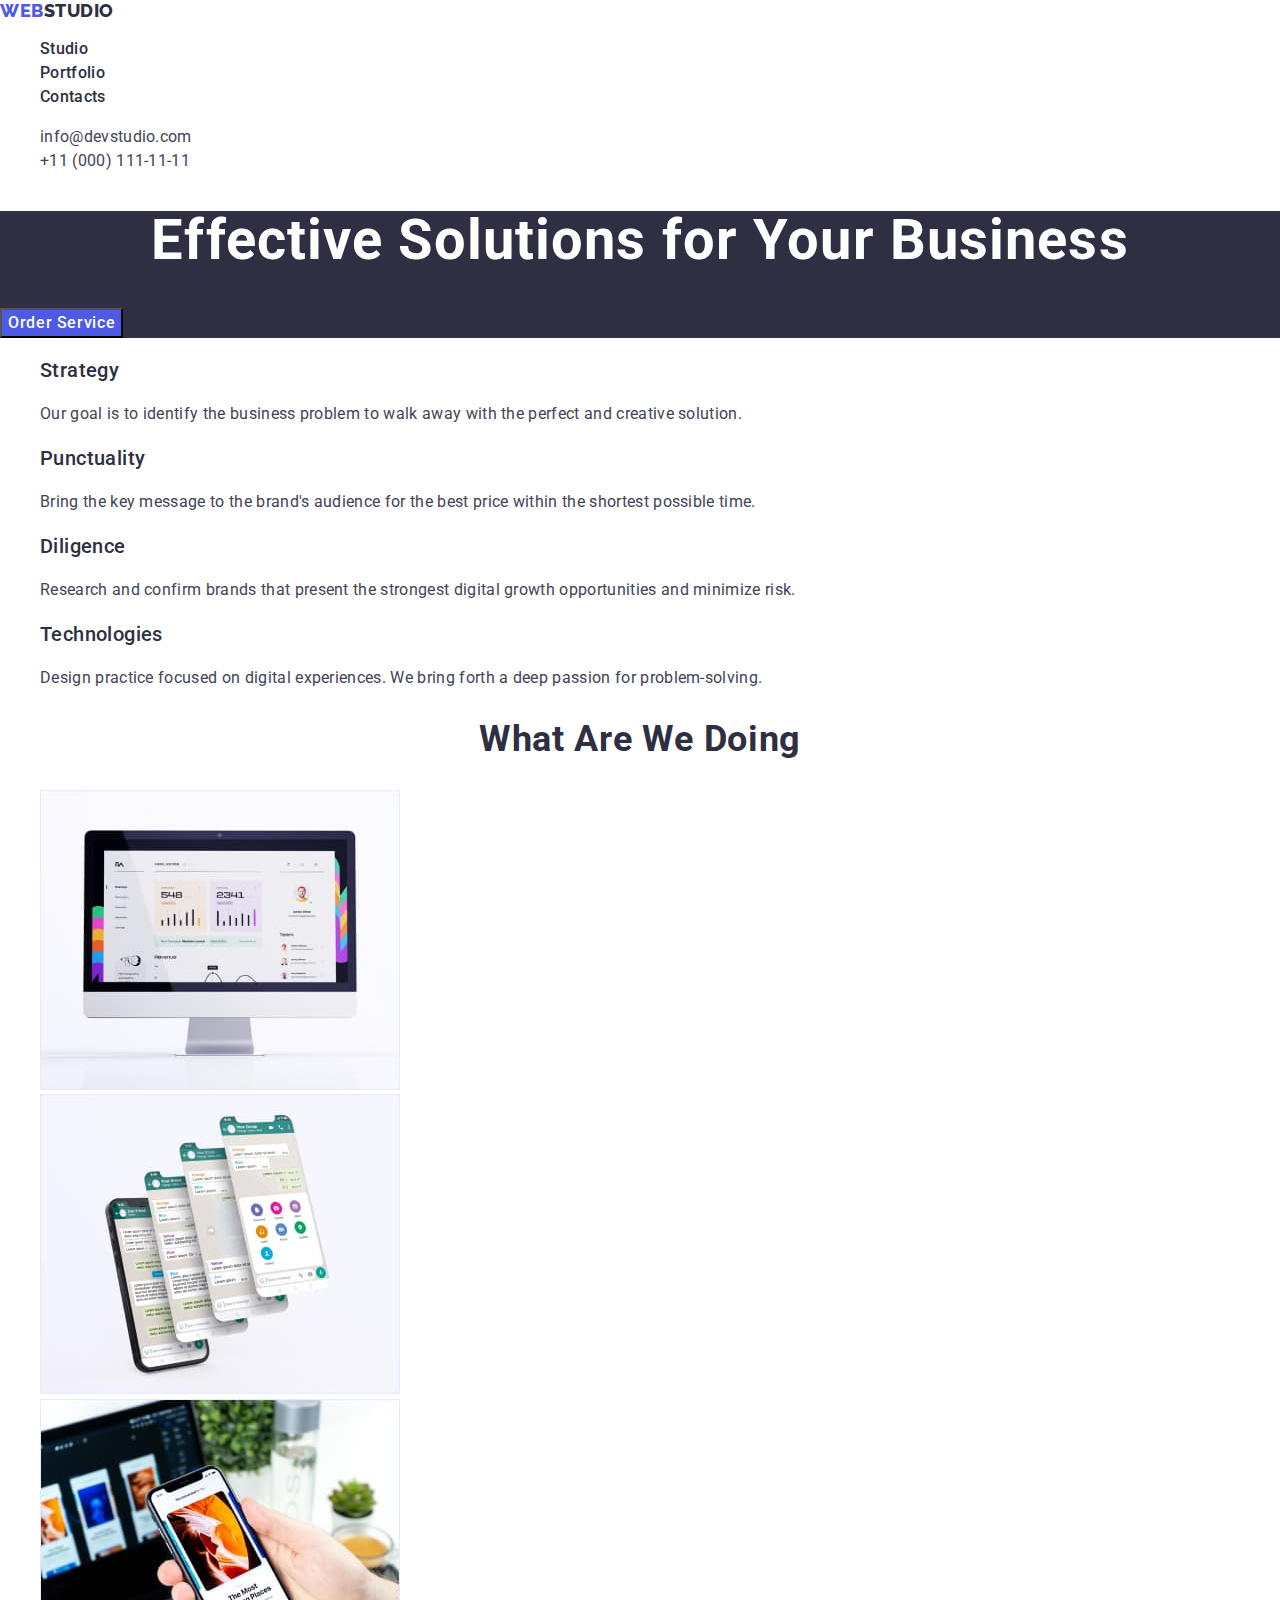
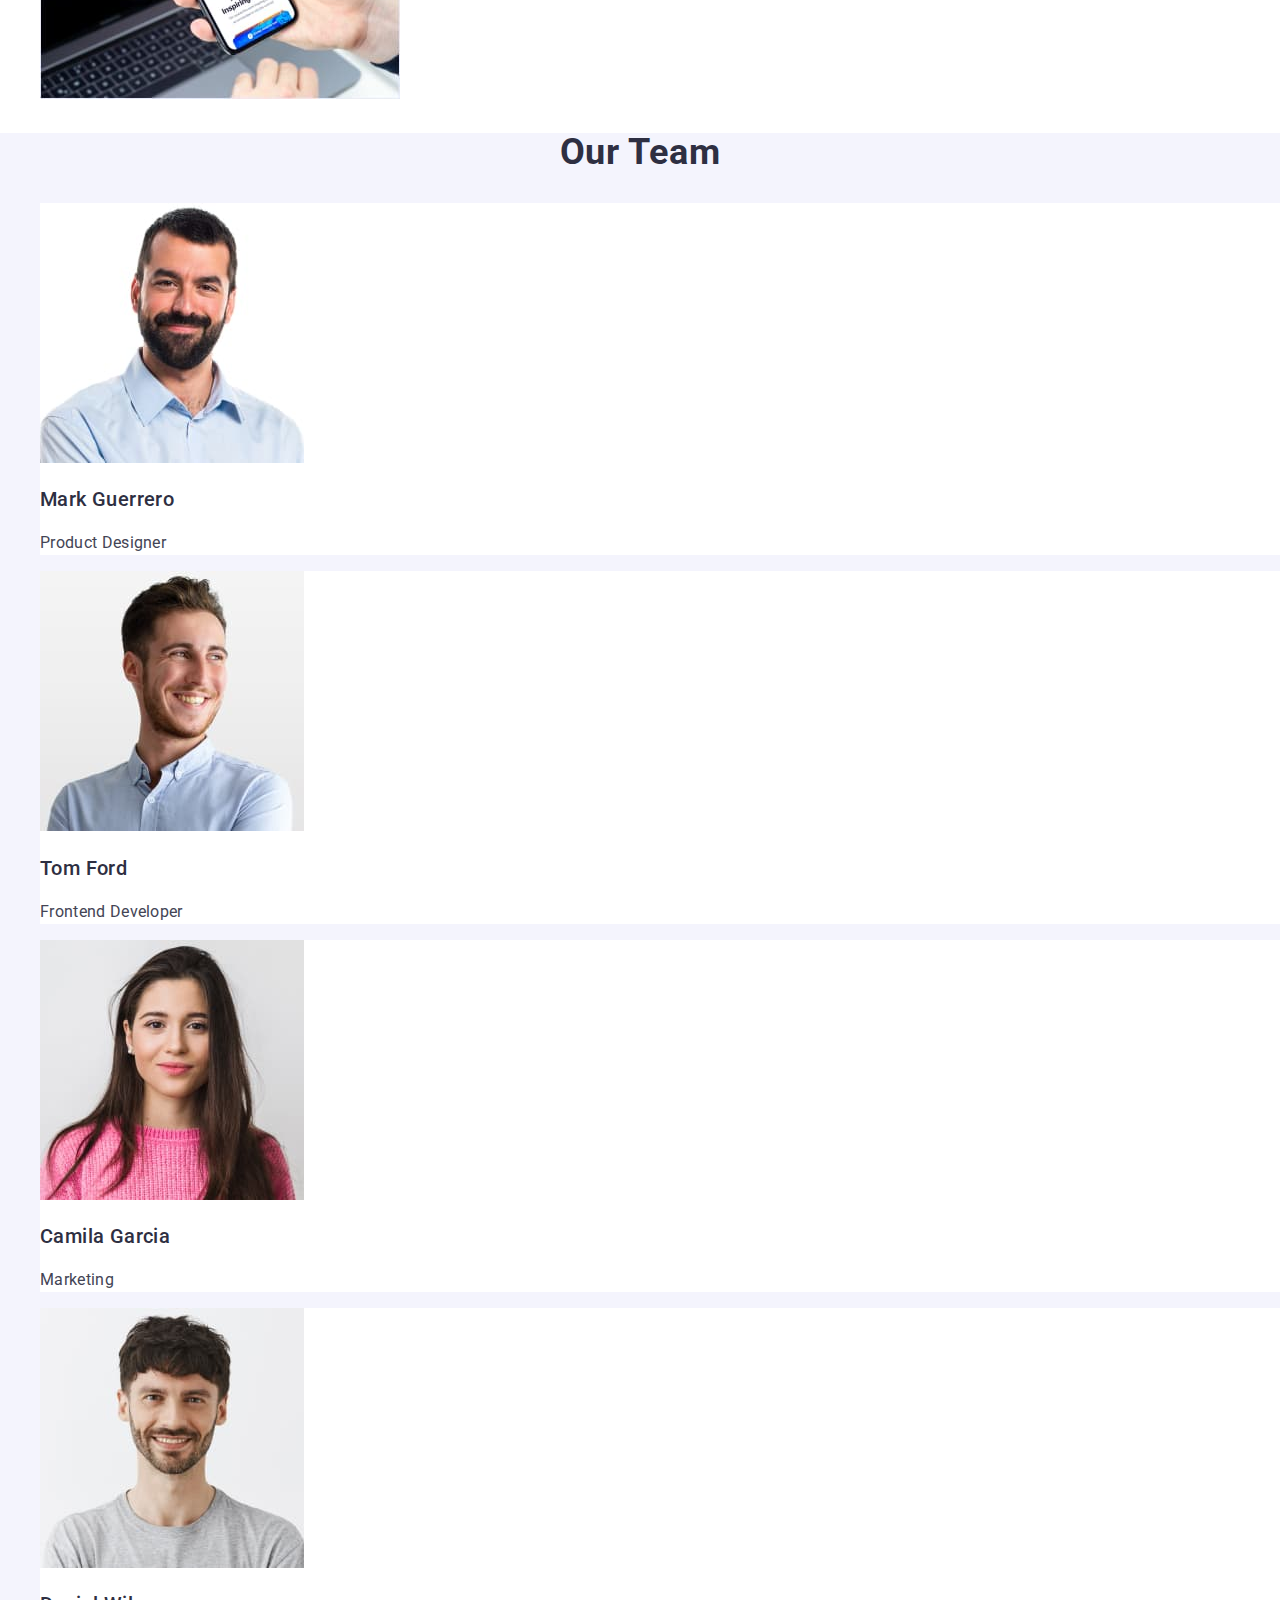
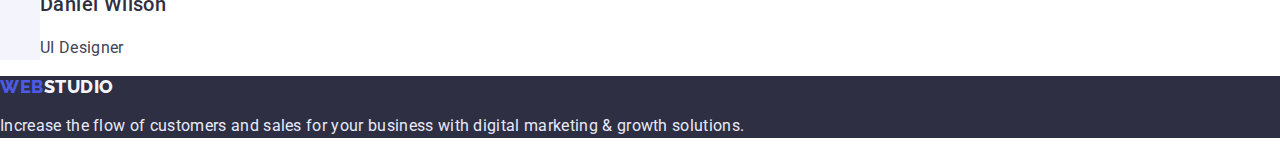
==== index.html @ 3aae5b02 "link modern-normalize" ====
<!DOCTYPE html>

<html lang="en">
  <head>
    <meta charset="UTF-8" />
    <meta http-equiv="X-UA-Compatible" content="IE=edge" />
    <meta name="viewport" content="width=device-width, initial-scale=1.0" />
    <title>WebStudio</title>
    <link rel="stylesheet" href="./css/modern-normalize.css">
    <link rel="preconnect" href="https://fonts.googleapis.com" />
    <link rel="preconnect" href="https://fonts.gstatic.com" crossorigin />
    <link
      href="https://fonts.googleapis.com/css2?family=Raleway:wght@800&family=Roboto:wght@400;500;700;900&display=swap"
      rel="stylesheet"
    />
    <link rel="stylesheet" href="./css/styles.css" />
  </head>
  <body>
    <!-- HEADER -->
    <header>
      <nav>
        <a href="./index.html" class="logo link"> Web<span class="dark-text">Studio</span></a>
        <ul class="site-nav list">
          <li><a href="./index.html" class="link">Studio</a></li>
          <li><a href="./portfolio.html" class="link">Portfolio</a></li>
          <li><a href="" class="link">Contacts</a></li>
        </ul>
      </nav>
      <address class="contacts">
        <ul class="list">
          <li>
            <a href="mailto:info@devstudio.com" class="link">info@devstudio.com</a>
          </li>
          <li>
            <a href="tel:+110001111111" class="link">+11 (000) 111-11-11</a>
          </li>
        </ul>
      </address>
    </header>
    <main>
      <!-- HERO! -->
      <section class="hero">
        <h1 class="main-title">Effective Solutions for Your Business</h1>
        <button class="order-btn" type="button">Order Service</button>
      </section>
      <!-- FEATURES -->
      <section class="features">
        <h2 class="section-title" hidden>Features</h2>
        <ul class="list">
          <li>
            <h3 class="section-description">Strategy</h3>
            <p class="section-text">
              Our goal is to identify the business problem to walk away with the perfect and
              creative solution.
            </p>
          </li>
          <li>
            <h3 class="section-description">Punctuality</h3>
            <p class="section-text">
              Bring the key message to the brand's audience for the best price within the shortest
              possible time.
            </p>
          </li>
          <li>
            <h3 class="section-description">Diligence</h3>
            <p class="section-text">
              Research and confirm brands that present the strongest digital growth opportunities
              and minimize risk.
            </p>
          </li>
          <li>
            <h3 class="section-description">Technologies</h3>
            <p class="section-text">
              Design practice focused on digital experiences. We bring forth a deep passion for
              problem-solving.
            </p>
          </li>
        </ul>
      </section>
      <!-- OUR SKILS -->
      <section class="skils">
        <h2 class="section-title">What are we doing</h2>
        <ul class="list">
          <li>
            <img
              src="./images/features/img-1.jpg"
              alt="Image of project development for PC"
              width="360"
              height="300"
            />
          </li>
          <li>
            <img
              src="./images/features/img-2.jpg"
              alt="Image of project development for smartphone"
              width="360"
              height="300"
            />
          </li>
          <li>
            <img
              src="./images/features/img-3.jpg"
              alt="Image of example of a work project"
              width="360"
              height="300"
            />
          </li>
        </ul>
      </section>
      <!-- OUR TEAM -->
      <section class="team">
        <h2 class="section-title">Our Team</h2>
        <ul class="list">
          <li class="card-bgc">
            <img
              src="./images/employers/img-team-card-1.jpg"
              alt="photo Mark Guerrero"
              width="264"
            />
            <h3 class="section-description">Mark Guerrero</h3>
            <p class="section-text">Product Designer</p>
          </li>
          <li class="card-bgc">
            <img
              src="./images/employers/img-team-card-2.jpg"
              alt="photo Tom Ford"
              width="264"
              height="260"
            />
            <h3 class="section-description">Tom Ford</h3>
            <p class="section-text">Frontend Developer</p>
          </li>
          <li class="card-bgc">
            <img
              src="./images/employers/img-team-card-3.jpg"
              alt="photo Camila Garcia"
              width="264"
              height="260"
            />
            <h3 class="section-description">Camila Garcia</h3>
            <p class="section-text">Marketing</p>
          </li>
          <li class="card-bgc">
            <img
              src="./images/employers/img-team-card-4.jpg"
              alt="photo Daniel Wilson"
              width="264"
              height="260"
            />
            <h3 class="section-description">Daniel Wilson</h3>
            <p class="section-text">UI Designer</p>
          </li>
        </ul>
      </section>
    </main>
    <!-- FOOTER -->
    <footer class="footer">
      <a href="./index.html" class="logo link"> Web<span class="light-text">Studio</span></a>
      <p class="footer-text">
        Increase the flow of customers and sales for your business with digital marketing & growth
        solutions.
      </p>
    </footer>
  </body>
</html>
---- css/styles.css ----
:root {
    --main-text-color: #434455;
    --title-text-color: #2e2f42;
    --primary-brand: #4d5ae5;
    --accent-color: #e7e9fc;
    --light-mode: #f4f4fd;
    --pressed-state: #404bbf;
    --main-bg-color: #ffffff;
    --secondary-bg-color: #f4f4fd;
}

body {
    font-family: 'Roboto', sans-serif;
    color: var(--main-text-color);
    background-color: var(--main-bg-color);
}

.link {
    text-decoration: none;
}

.list {
    list-style: none;
}

/*---------------------- INDEX.HTML--------------------- */
/* -----------------------HEADER----------------------- */
.logo {
    font-family: 'Raleway', sans-serif;
    font-weight: 800;
    font-size: 18px;
    line-height: 1.17;
    letter-spacing: 0.03em;
    text-transform: uppercase;
    color: var(--primary-brand);
}

.dark-text {
    color: var(--title-text-color);
}

.site-nav {
    font-weight: 500;
    font-size: 16px;
    line-height: 1.5;
    letter-spacing: 0.02em;
}

.site-nav .link {
    color: var(--title-text-color);
}

.site-nav .link:hover,
.site-nav .link:focus {
    color: var(--pressed-state);
}

.contacts {
    font-style: normal;
    font-size: 16px;
    line-height: 1.5;
    letter-spacing: 0.02em;
}

.contacts .link {
    color: var(--main-text-color);
}

.contacts .link:hover,
.contacts .link:focus {
    color: var(--pressed-state);
}

/* -----------------------/HEADER----------------------- */
/* -----------------------MAIN----------------------- */
/* -----------------------HERO----------------------- */
.hero {
    background-color: var(--title-text-color);
}

.main-title {
    font-size: 56px;
    line-height: 1.07;
    letter-spacing: 0.02em;
    text-align: center;
    color: var(--main-bg-color);
}

.order-btn {
    font-family: 'Roboto', sans-serif;
    font-weight: 500;
    font-size: 16px;
    line-height: 1.5;
    letter-spacing: 0.04em;
    color: var(--main-bg-color);

    background: var(--primary-brand);
}

.order-btn:hover,
.order-btn:focus {
    background-color: var(--pressed-state);
    cursor: pointer;
}

/* -----------------------/HERO----------------------- */
/* -----------------------SECTIONS----------------------- */
.team {
    background-color: var(--secondary-bg-color);
}

.card-bgc {
    background-color: var(--main-bg-color);
}

/* --------H2---------- */
.section-title {
    font-weight: 700;
    font-size: 36px;
    line-height: 1.11;
    letter-spacing: 0.02em;
    text-align: center;
    text-transform: capitalize;
    color: var(--title-text-color);
}

/* -------H3---------- */
.section-description {
    font-weight: 500;
    font-size: 20px;
    line-height: 1.2;
    letter-spacing: 0.02em;
    color: var(--title-text-color);
}

.section-text {
    font-size: 16px;
    line-height: 1.5;
    letter-spacing: 0.02em;
}

/* -----------------------/MAIN----------------------- */
/* -----------------------FOOTER----------------------- */
.footer {
    background-color: var(--title-text-color);
}

.light-text {
    color: var(--light-mode);
}

.footer-text {
    font-size: 16px;
    line-height: 1.5;
    letter-spacing: 0.02em;
    color: var(--accent-color);
}

/* -----------------------/FOOTER----------------------- */

/* ---------------PORTFOLIO PAGE--------------------------- */
/* --------------BUTTONS------------------- */
.filter-button {
    font-family: 'Roboto', sans-serif;
    font-style: normal;
    font-weight: 500;
    font-size: 16px;
    line-height: 1.5;
    letter-spacing: 0.04em;

    color: var(--primary-brand);
    background-color: var(--light-mode);
}

.filter-button:hover,
.filter-button:focus {
    background-color: var(--pressed-state);
    color: var(--main-bg-color);
    cursor: pointer;
}

/* --------------/BUTTONS------------------- */

/* --------------LINKS------------------- */
.link-text {
    font-size: 16px;
    line-height: 1.5;
    letter-spacing: 0.02em;
    color: var(--main-text-color);
}
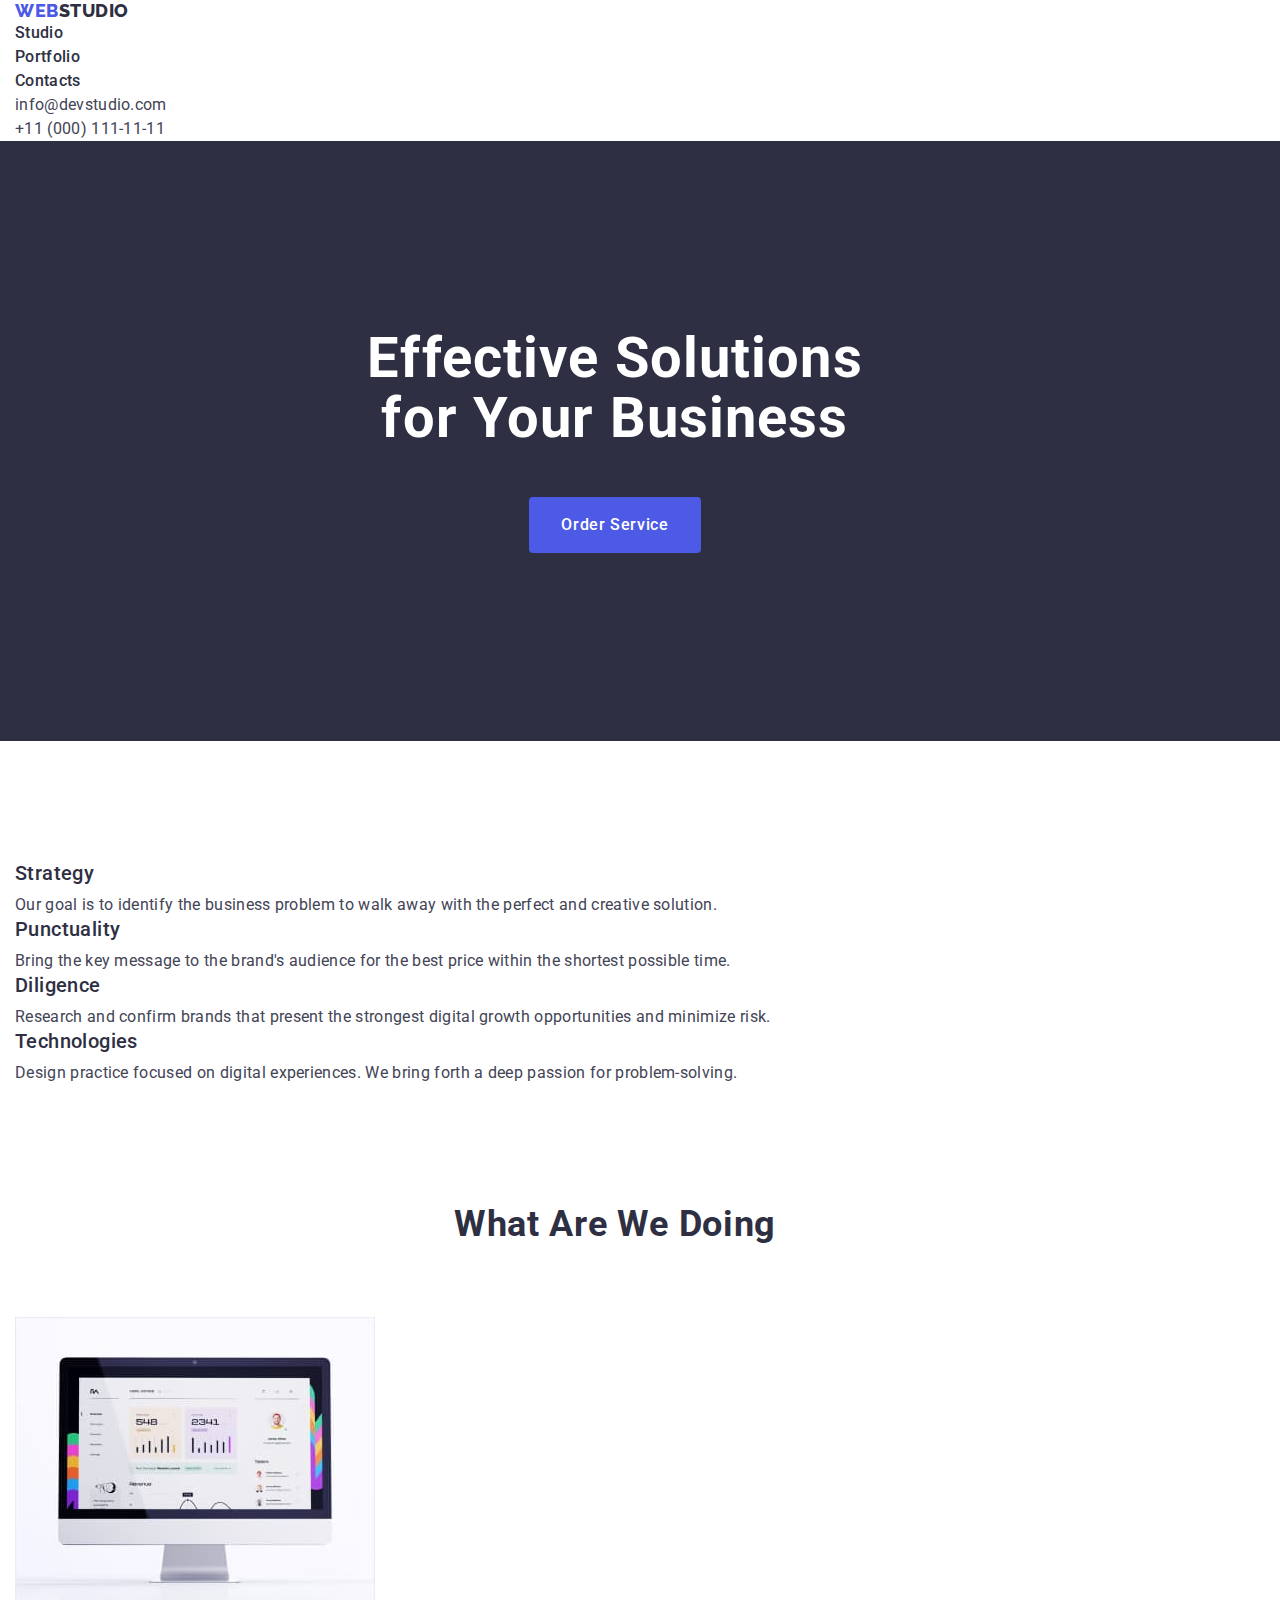
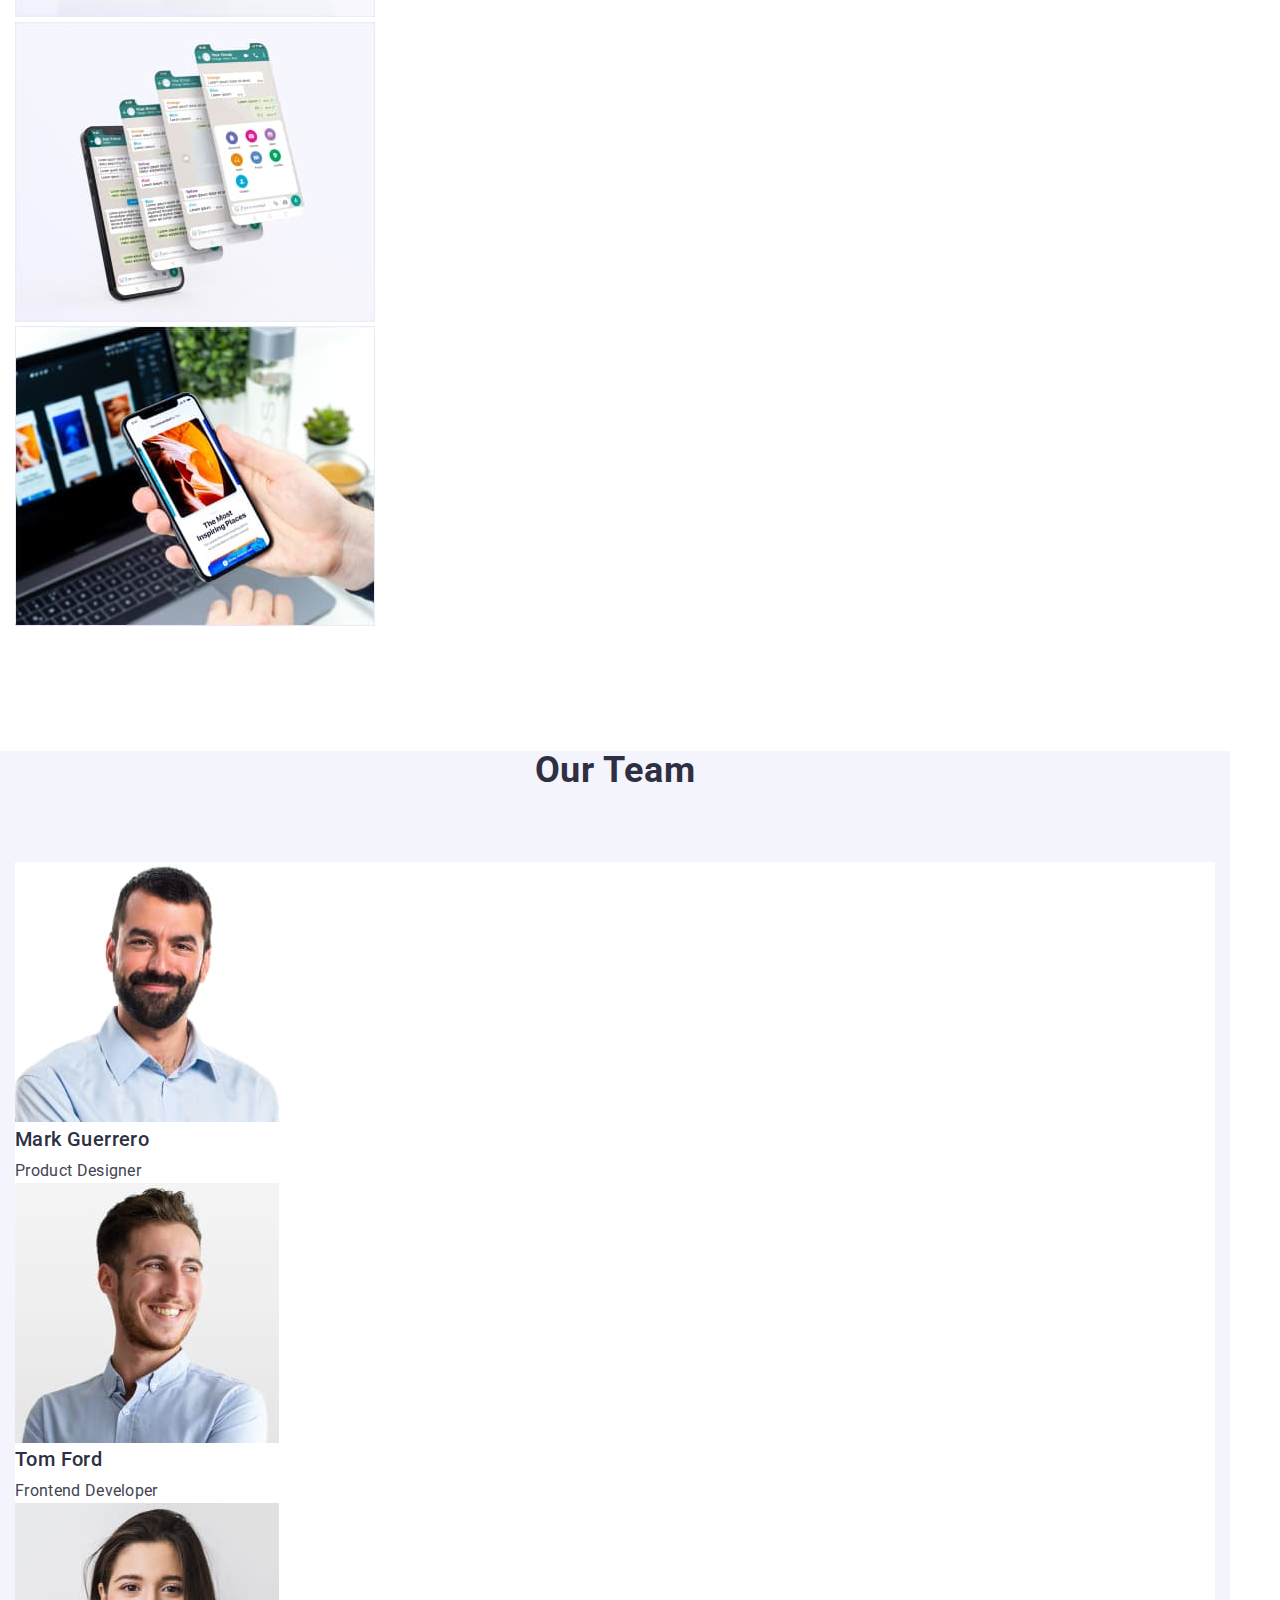
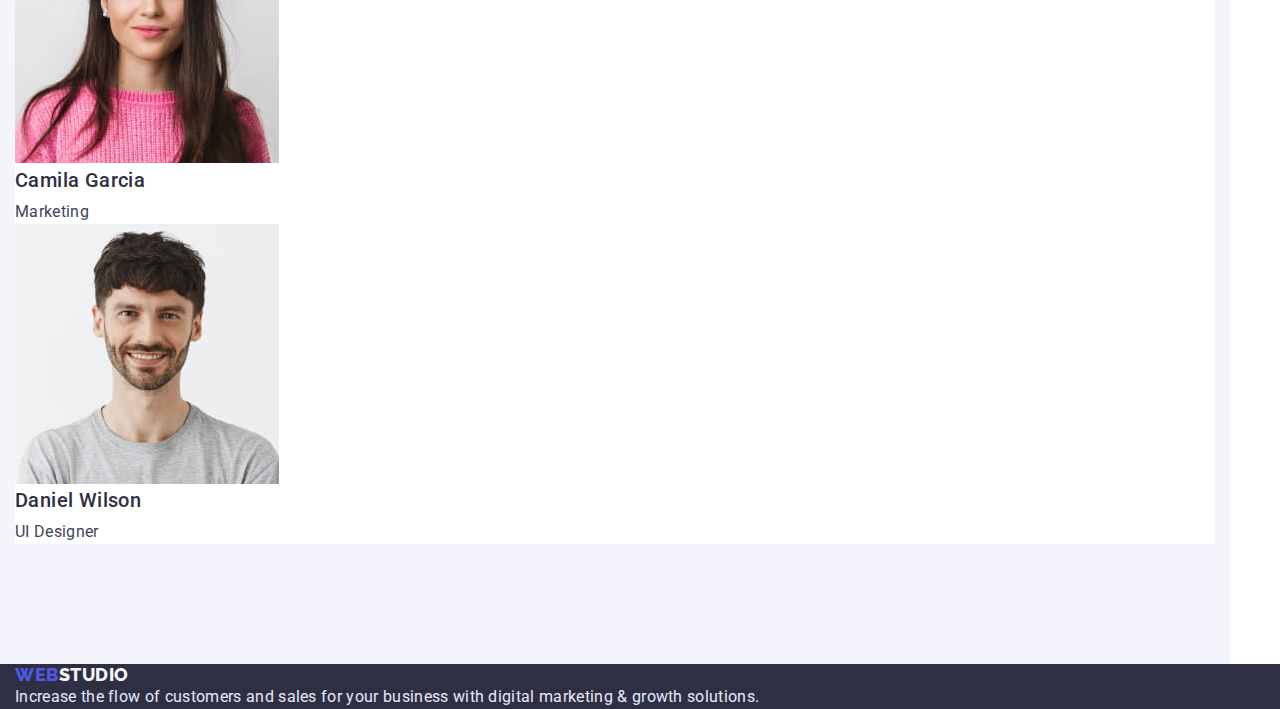
==== commit 27302a99: "css modern" ====
--- a/index.html
+++ b/index.html
@@ -6,109 +6,121 @@
     <meta http-equiv="X-UA-Compatible" content="IE=edge" />
     <meta name="viewport" content="width=device-width, initial-scale=1.0" />
     <title>WebStudio</title>
-    <link rel="stylesheet" href="./css/modern-normalize.css">
+    <link rel="stylesheet" href="./css/modern-normalize.css" />
     <link rel="preconnect" href="https://fonts.googleapis.com" />
     <link rel="preconnect" href="https://fonts.gstatic.com" crossorigin />
     <link
       href="https://fonts.googleapis.com/css2?family=Raleway:wght@800&family=Roboto:wght@400;500;700;900&display=swap"
       rel="stylesheet"
     />
+    <link rel="stylesheet" href="./css/modern-normalize.css" />
     <link rel="stylesheet" href="./css/styles.css" />
   </head>
   <body>
     <!-- HEADER -->
     <header>
-      <nav>
-        <a href="./index.html" class="logo link"> Web<span class="dark-text">Studio</span></a>
-        <ul class="site-nav list">
-          <li><a href="./index.html" class="link">Studio</a></li>
-          <li><a href="./portfolio.html" class="link">Portfolio</a></li>
-          <li><a href="" class="link">Contacts</a></li>
-        </ul>
-      </nav>
-      <address class="contacts">
-        <ul class="list">
-          <li>
-            <a href="mailto:info@devstudio.com" class="link">info@devstudio.com</a>
-          </li>
-          <li>
-            <a href="tel:+110001111111" class="link">+11 (000) 111-11-11</a>
-          </li>
-        </ul>
-      </address>
+      <div class="container">
+        <nav>
+          <a href="./index.html" class="logo link"> Web<span class="dark-text">Studio</span></a>
+          <ul class="site-nav list">
+            <li><a href="./index.html" class="link">Studio</a></li>
+            <li><a href="./portfolio.html" class="link">Portfolio</a></li>
+            <li><a href="" class="link">Contacts</a></li>
+          </ul>
+        </nav>
+        <address class="contacts">
+          <ul class="list">
+            <li>
+              <a href="mailto:info@devstudio.com" class="link">info@devstudio.com</a>
+            </li>
+            <li>
+              <a href="tel:+110001111111" class="link">+11 (000) 111-11-11</a>
+            </li>
+          </ul>
+        </address>
+      </div>
     </header>
     <main>
       <!-- HERO! -->
       <section class="hero">
-        <h1 class="main-title">Effective Solutions for Your Business</h1>
-        <button class="order-btn" type="button">Order Service</button>
+        <div class="container">
+          <h1 class="main-title">
+            Effective Solutions <br />
+            for Your Business
+          </h1>
+          <button class="order-btn" type="button">Order Service</button>
+        </div>
       </section>
       <!-- FEATURES -->
       <section class="features">
-        <h2 class="section-title" hidden>Features</h2>
-        <ul class="list">
-          <li>
-            <h3 class="section-description">Strategy</h3>
-            <p class="section-text">
-              Our goal is to identify the business problem to walk away with the perfect and
-              creative solution.
-            </p>
-          </li>
-          <li>
-            <h3 class="section-description">Punctuality</h3>
-            <p class="section-text">
-              Bring the key message to the brand's audience for the best price within the shortest
-              possible time.
-            </p>
-          </li>
-          <li>
-            <h3 class="section-description">Diligence</h3>
-            <p class="section-text">
-              Research and confirm brands that present the strongest digital growth opportunities
-              and minimize risk.
-            </p>
-          </li>
-          <li>
-            <h3 class="section-description">Technologies</h3>
-            <p class="section-text">
-              Design practice focused on digital experiences. We bring forth a deep passion for
-              problem-solving.
-            </p>
-          </li>
-        </ul>
+        <div class="container">
+          <h2 class="section-title" hidden>Features</h2>
+          <ul class="list section-item">
+            <li>
+              <h3 class="section-description">Strategy</h3>
+              <p class="section-text">
+                Our goal is to identify the business problem to walk away with the perfect and
+                creative solution.
+              </p>
+            </li>
+            <li>
+              <h3 class="section-description">Punctuality</h3>
+              <p class="section-text">
+                Bring the key message to the brand's audience for the best price within the shortest
+                possible time.
+              </p>
+            </li>
+            <li>
+              <h3 class="section-description">Diligence</h3>
+              <p class="section-text">
+                Research and confirm brands that present the strongest digital growth opportunities
+                and minimize risk.
+              </p>
+            </li>
+            <li>
+              <h3 class="section-description">Technologies</h3>
+              <p class="section-text">
+                Design practice focused on digital experiences. We bring forth a deep passion for
+                problem-solving.
+              </p>
+            </li>
+          </ul>
+        </div>
       </section>
       <!-- OUR SKILS -->
       <section class="skils">
-        <h2 class="section-title">What are we doing</h2>
-        <ul class="list">
-          <li>
-            <img
-              src="./images/features/img-1.jpg"
-              alt="Image of project development for PC"
-              width="360"
-              height="300"
-            />
-          </li>
-          <li>
-            <img
-              src="./images/features/img-2.jpg"
-              alt="Image of project development for smartphone"
-              width="360"
-              height="300"
-            />
-          </li>
-          <li>
-            <img
-              src="./images/features/img-3.jpg"
-              alt="Image of example of a work project"
-              width="360"
-              height="300"
-            />
-          </li>
-        </ul>
+        <div class="container">
+          <h2 class="section-title">What are we doing</h2>
+          <ul class="list">
+            <li>
+              <img
+                src="./images/features/img-1.jpg"
+                alt="Image of project development for PC"
+                width="360"
+                height="300"
+              />
+            </li>
+            <li>
+              <img
+                src="./images/features/img-2.jpg"
+                alt="Image of project development for smartphone"
+                width="360"
+                height="300"
+              />
+            </li>
+            <li>
+              <img
+                src="./images/features/img-3.jpg"
+                alt="Image of example of a work project"
+                width="360"
+                height="300"
+              />
+            </li>
+          </ul>
+        </div>
       </section>
       <!-- OUR TEAM -->
-      <section class="team">
+      <section class="team container">
         <h2 class="section-title">Our Team</h2>
         <ul class="list">
           <li class="card-bgc">
@@ -155,11 +167,13 @@
     </main>
     <!-- FOOTER -->
     <footer class="footer">
-      <a href="./index.html" class="logo link"> Web<span class="light-text">Studio</span></a>
-      <p class="footer-text">
-        Increase the flow of customers and sales for your business with digital marketing & growth
-        solutions.
-      </p>
+      <div class="container">
+        <a href="./index.html" class="logo link"> Web<span class="light-text">Studio</span></a>
+        <p class="footer-text">
+          Increase the flow of customers and sales for your business with digital marketing & growth
+          solutions.
+        </p>
+      </div>
     </footer>
   </body>
 </html>
--- a/css/styles.css
+++ b/css/styles.css
@@ -21,10 +21,29 @@
 
 .list {
     list-style: none;
+    margin: 0;
+    padding: 0;
+}
+
+h1,
+h2,
+h3,
+h4,
+h5,
+h6,
+p {
+    margin: 0;
+    padding: 0;
 }
 
 /*---------------------- INDEX.HTML--------------------- */
 /* -----------------------HEADER----------------------- */
+.container {
+    width: 1230px;
+    padding-left: 15px;
+    padding-right: 15px;
+}
+
 .logo {
     font-family: 'Raleway', sans-serif;
     font-weight: 800;
@@ -76,13 +95,19 @@
 /* -----------------------HERO----------------------- */
 .hero {
     background-color: var(--title-text-color);
+    height: 600px;
+    padding: 188px 0px;
+
+    text-align: center;
 }
 
 .main-title {
+    margin-top: 0px;
+    margin-bottom: 48px;
+
     font-size: 56px;
     line-height: 1.07;
     letter-spacing: 0.02em;
-    text-align: center;
     color: var(--main-bg-color);
 }
 
@@ -95,6 +120,12 @@
     color: var(--main-bg-color);
 
     background: var(--primary-brand);
+
+    border-radius: 4px;
+    border: 0px;
+    padding: 16px 32px;
+    min-width: 169px;
+
 }
 
 .order-btn:hover,
@@ -105,6 +136,16 @@
 
 /* -----------------------/HERO----------------------- */
 /* -----------------------SECTIONS----------------------- */
+.features {
+    padding-top: 120px;
+    padding-bottom: 120px;
+}
+
+.skils,
+.team {
+    padding-bottom: 120px;
+}
+
 .team {
     background-color: var(--secondary-bg-color);
 }
@@ -112,6 +153,7 @@
 .card-bgc {
     background-color: var(--main-bg-color);
 }
+
 
 /* --------H2---------- */
 .section-title {
@@ -122,6 +164,8 @@
     text-align: center;
     text-transform: capitalize;
     color: var(--title-text-color);
+
+    margin-bottom: 72px;
 }
 
 /* -------H3---------- */
@@ -131,6 +175,8 @@
     line-height: 1.2;
     letter-spacing: 0.02em;
     color: var(--title-text-color);
+
+    margin-bottom: 8px;
 }
 
 .section-text {
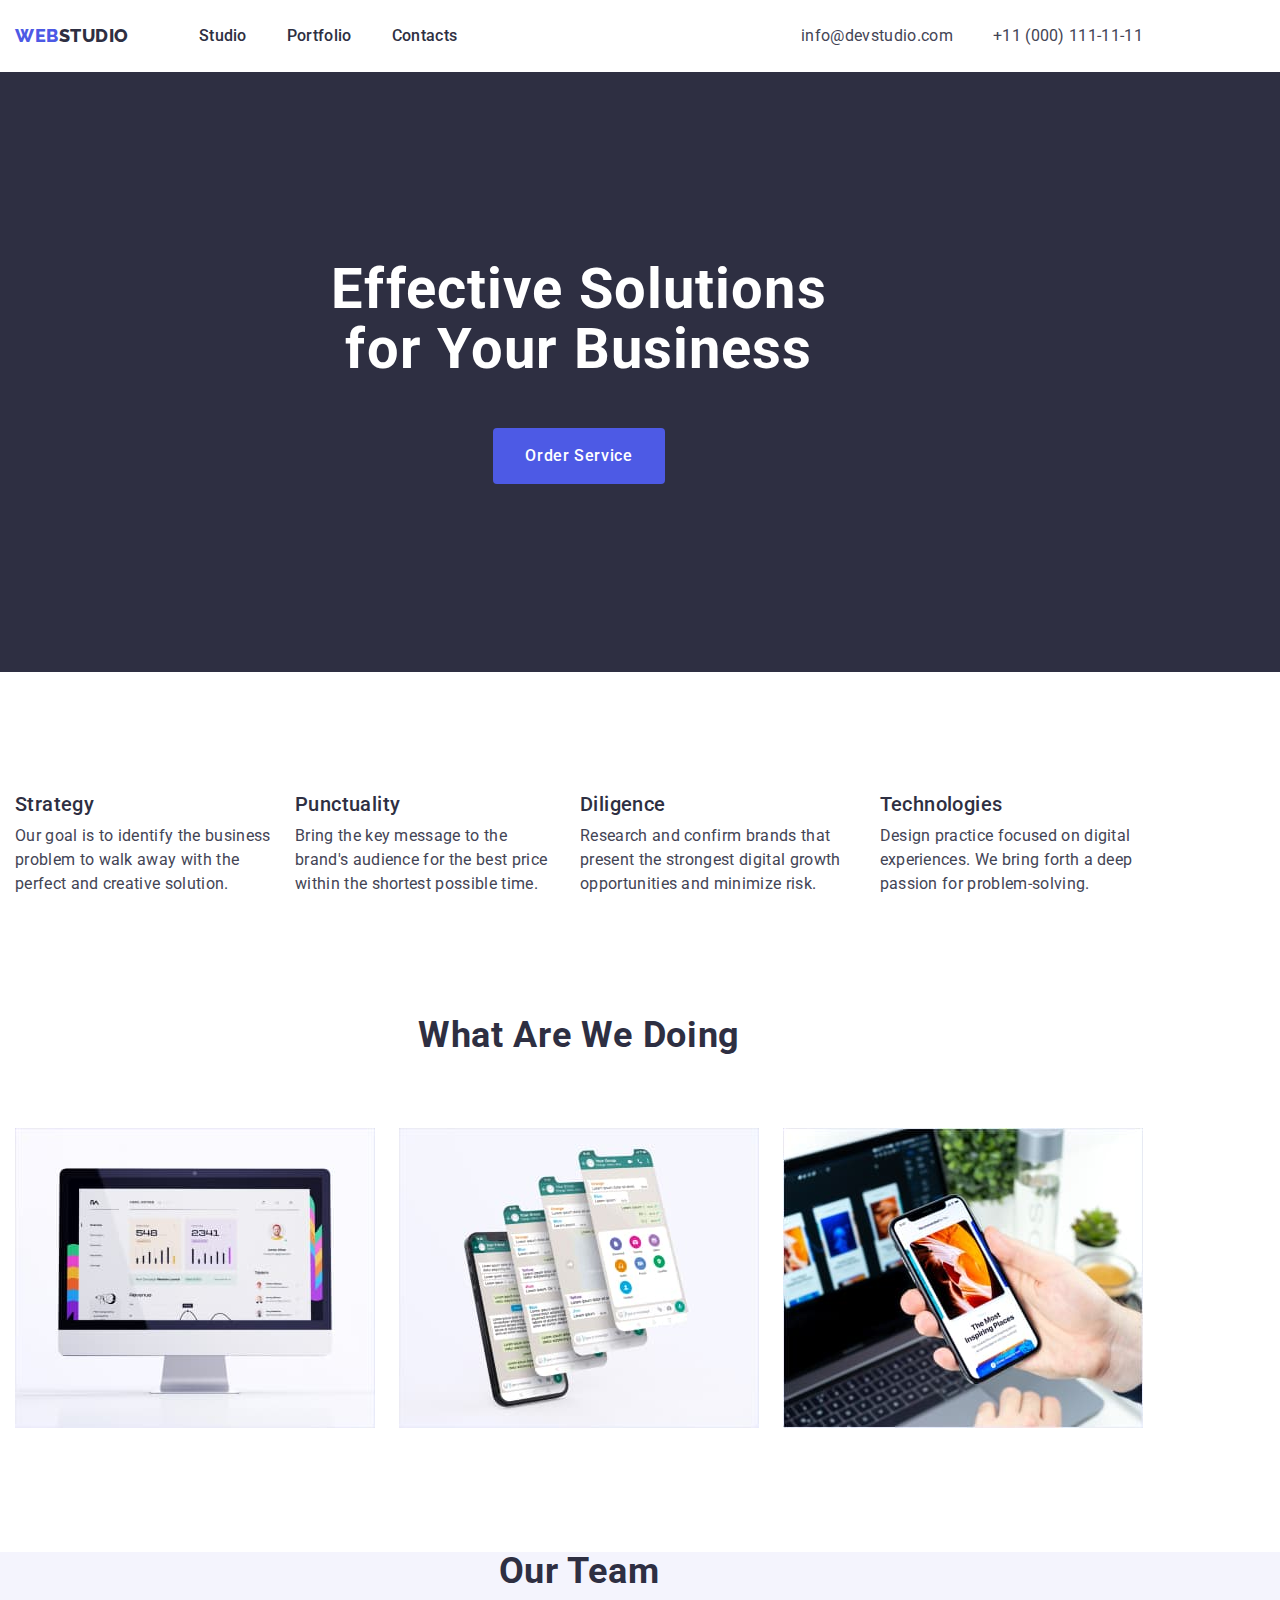
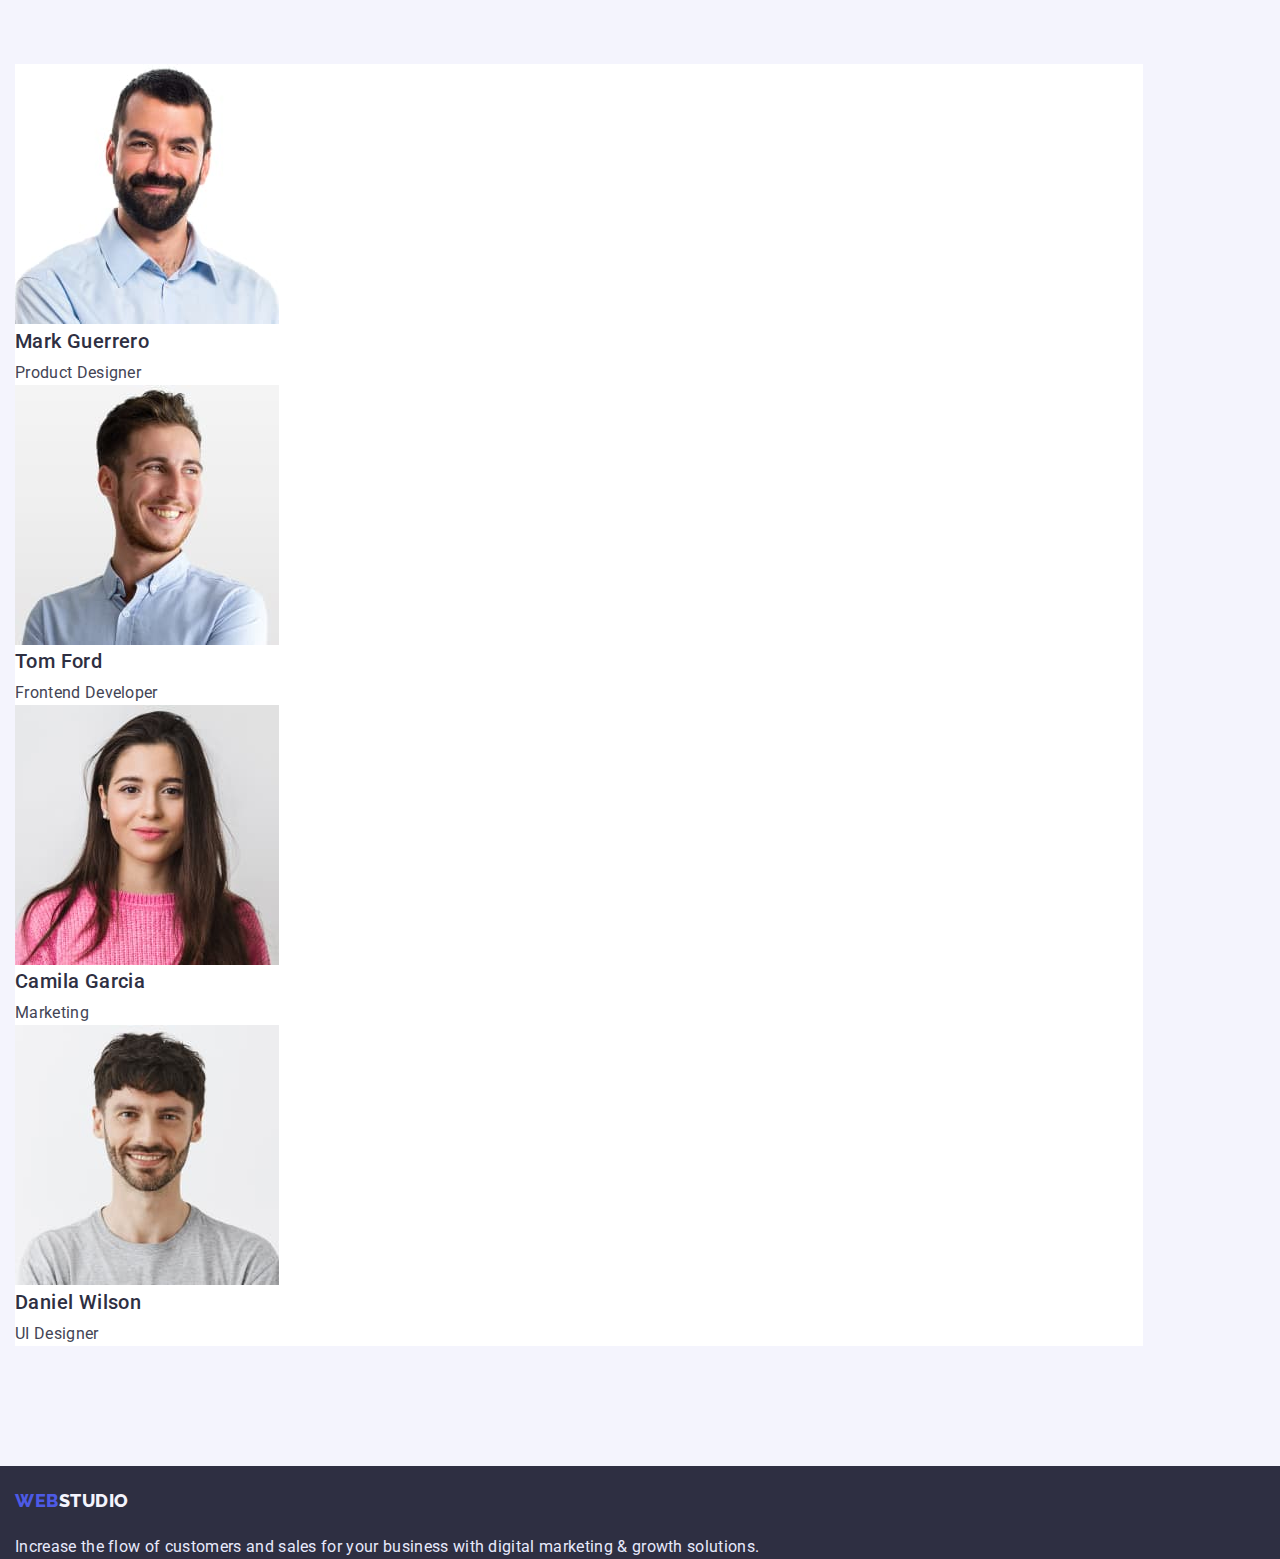
==== commit 81f7adbc: "design styles" ====
--- a/index.html
+++ b/index.html
@@ -19,21 +19,21 @@
   <body>
     <!-- HEADER -->
     <header>
-      <div class="container">
-        <nav>
+      <div class="container box">
+        <nav class="nav-item">
           <a href="./index.html" class="logo link"> Web<span class="dark-text">Studio</span></a>
           <ul class="site-nav list">
-            <li><a href="./index.html" class="link">Studio</a></li>
-            <li><a href="./portfolio.html" class="link">Portfolio</a></li>
-            <li><a href="" class="link">Contacts</a></li>
+            <li class="item"><a href="./index.html" class="link">Studio</a></li>
+            <li class="item"><a href="./portfolio.html" class="link">Portfolio</a></li>
+            <li class="item"><a href="" class="link">Contacts</a></li>
           </ul>
         </nav>
         <address class="contacts">
-          <ul class="list">
-            <li>
+          <ul class="contacts-item list">
+            <li class="item">
               <a href="mailto:info@devstudio.com" class="link">info@devstudio.com</a>
             </li>
-            <li>
+            <li class="item">
               <a href="tel:+110001111111" class="link">+11 (000) 111-11-11</a>
             </li>
           </ul>
@@ -55,29 +55,29 @@
       <section class="features">
         <div class="container">
           <h2 class="section-title" hidden>Features</h2>
-          <ul class="list section-item">
-            <li>
+          <ul class="list features-item">
+            <li class="item">
               <h3 class="section-description">Strategy</h3>
               <p class="section-text">
                 Our goal is to identify the business problem to walk away with the perfect and
                 creative solution.
               </p>
             </li>
-            <li>
+            <li class="item">
               <h3 class="section-description">Punctuality</h3>
               <p class="section-text">
                 Bring the key message to the brand's audience for the best price within the shortest
                 possible time.
               </p>
             </li>
-            <li>
+            <li class="item">
               <h3 class="section-description">Diligence</h3>
               <p class="section-text">
                 Research and confirm brands that present the strongest digital growth opportunities
                 and minimize risk.
               </p>
             </li>
-            <li>
+            <li class="item">
               <h3 class="section-description">Technologies</h3>
               <p class="section-text">
                 Design practice focused on digital experiences. We bring forth a deep passion for
@@ -91,8 +91,8 @@
       <section class="skils">
         <div class="container">
           <h2 class="section-title">What are we doing</h2>
-          <ul class="list">
-            <li>
+          <ul class="skils-item list">
+            <li class="item">
               <img
                 src="./images/features/img-1.jpg"
                 alt="Image of project development for PC"
@@ -100,7 +100,7 @@
                 height="300"
               />
             </li>
-            <li>
+            <li class="item">
               <img
                 src="./images/features/img-2.jpg"
                 alt="Image of project development for smartphone"
@@ -108,7 +108,7 @@
                 height="300"
               />
             </li>
-            <li>
+            <li class="item">
               <img
                 src="./images/features/img-3.jpg"
                 alt="Image of example of a work project"
@@ -120,49 +120,51 @@
         </div>
       </section>
       <!-- OUR TEAM -->
-      <section class="team container">
-        <h2 class="section-title">Our Team</h2>
-        <ul class="list">
-          <li class="card-bgc">
-            <img
-              src="./images/employers/img-team-card-1.jpg"
-              alt="photo Mark Guerrero"
-              width="264"
-            />
-            <h3 class="section-description">Mark Guerrero</h3>
-            <p class="section-text">Product Designer</p>
-          </li>
-          <li class="card-bgc">
-            <img
-              src="./images/employers/img-team-card-2.jpg"
-              alt="photo Tom Ford"
-              width="264"
-              height="260"
-            />
-            <h3 class="section-description">Tom Ford</h3>
-            <p class="section-text">Frontend Developer</p>
-          </li>
-          <li class="card-bgc">
-            <img
-              src="./images/employers/img-team-card-3.jpg"
-              alt="photo Camila Garcia"
-              width="264"
-              height="260"
-            />
-            <h3 class="section-description">Camila Garcia</h3>
-            <p class="section-text">Marketing</p>
-          </li>
-          <li class="card-bgc">
-            <img
-              src="./images/employers/img-team-card-4.jpg"
-              alt="photo Daniel Wilson"
-              width="264"
-              height="260"
-            />
-            <h3 class="section-description">Daniel Wilson</h3>
-            <p class="section-text">UI Designer</p>
-          </li>
-        </ul>
+      <section class="team">
+        <div class="container">
+          <h2 class="section-title">Our Team</h2>
+          <ul class="list">
+            <li class="card-bgc">
+              <img
+                src="./images/employers/img-team-card-1.jpg"
+                alt="photo Mark Guerrero"
+                width="264"
+              />
+              <h3 class="section-description">Mark Guerrero</h3>
+              <p class="section-text">Product Designer</p>
+            </li>
+            <li class="card-bgc">
+              <img
+                src="./images/employers/img-team-card-2.jpg"
+                alt="photo Tom Ford"
+                width="264"
+                height="260"
+              />
+              <h3 class="section-description">Tom Ford</h3>
+              <p class="section-text">Frontend Developer</p>
+            </li>
+            <li class="card-bgc">
+              <img
+                src="./images/employers/img-team-card-3.jpg"
+                alt="photo Camila Garcia"
+                width="264"
+                height="260"
+              />
+              <h3 class="section-description">Camila Garcia</h3>
+              <p class="section-text">Marketing</p>
+            </li>
+            <li class="card-bgc">
+              <img
+                src="./images/employers/img-team-card-4.jpg"
+                alt="photo Daniel Wilson"
+                width="264"
+                height="260"
+              />
+              <h3 class="section-description">Daniel Wilson</h3>
+              <p class="section-text">UI Designer</p>
+            </li>
+          </ul>
+        </div>
       </section>
     </main>
     <!-- FOOTER -->
--- a/css/styles.css
+++ b/css/styles.css
@@ -38,13 +38,34 @@
 
 /*---------------------- INDEX.HTML--------------------- */
 /* -----------------------HEADER----------------------- */
+
+
 .container {
-    width: 1230px;
+    width: 1158px;
     padding-left: 15px;
     padding-right: 15px;
 }
 
+.box {
+    display: flex;
+}
+
+.nav-item {
+    display: flex;
+    align-items: center;
+
+}
+
+.nav-item .item+.item {
+    margin-left: 40px;
+}
+
 .logo {
+    display: block;
+    padding-top: 24px;
+    padding-bottom: 24px;
+
+
     font-family: 'Raleway', sans-serif;
     font-weight: 800;
     font-size: 18px;
@@ -59,6 +80,9 @@
 }
 
 .site-nav {
+    display: flex;
+    margin-left: 70px;
+
     font-weight: 500;
     font-size: 16px;
     line-height: 1.5;
@@ -66,6 +90,10 @@
 }
 
 .site-nav .link {
+    display: block;
+    padding-top: 24px;
+    padding-bottom: 24px;
+
     color: var(--title-text-color);
 }
 
@@ -75,13 +103,23 @@
 }
 
 .contacts {
+    margin-left: auto;
+
     font-style: normal;
     font-size: 16px;
     line-height: 1.5;
     letter-spacing: 0.02em;
 }
 
+.contacts-item {
+    display: flex;
+}
+
 .contacts .link {
+    display: block;
+    padding-top: 24px;
+    padding-bottom: 24px;
+
     color: var(--main-text-color);
 }
 
@@ -89,13 +127,19 @@
 .contacts .link:focus {
     color: var(--pressed-state);
 }
+
+
+.contacts .item+.item {
+    margin-left: 40px;
+}
+
+
 
 /* -----------------------/HEADER----------------------- */
 /* -----------------------MAIN----------------------- */
 /* -----------------------HERO----------------------- */
 .hero {
     background-color: var(--title-text-color);
-    height: 600px;
     padding: 188px 0px;
 
     text-align: center;
@@ -136,10 +180,7 @@
 
 /* -----------------------/HERO----------------------- */
 /* -----------------------SECTIONS----------------------- */
-.features {
-    padding-top: 120px;
-    padding-bottom: 120px;
-}
+
 
 .skils,
 .team {
@@ -183,6 +224,30 @@
     font-size: 16px;
     line-height: 1.5;
     letter-spacing: 0.02em;
+}
+
+/* -----------------FEATURES------------------------ */
+.features {
+    padding-top: 120px;
+    padding-bottom: 120px;
+}
+
+.features-item {
+    display: flex;
+}
+
+.features-item .item+.item {
+    margin-left: 24px;
+}
+
+/* -----------------/FEATURES------------------------ */
+/* -----------------SKILS----------------------- */
+.skils-item {
+    display: flex;
+}
+
+.skils-item .item+.item {
+    margin-left: 24px;
 }
 
 /* -----------------------/MAIN----------------------- */
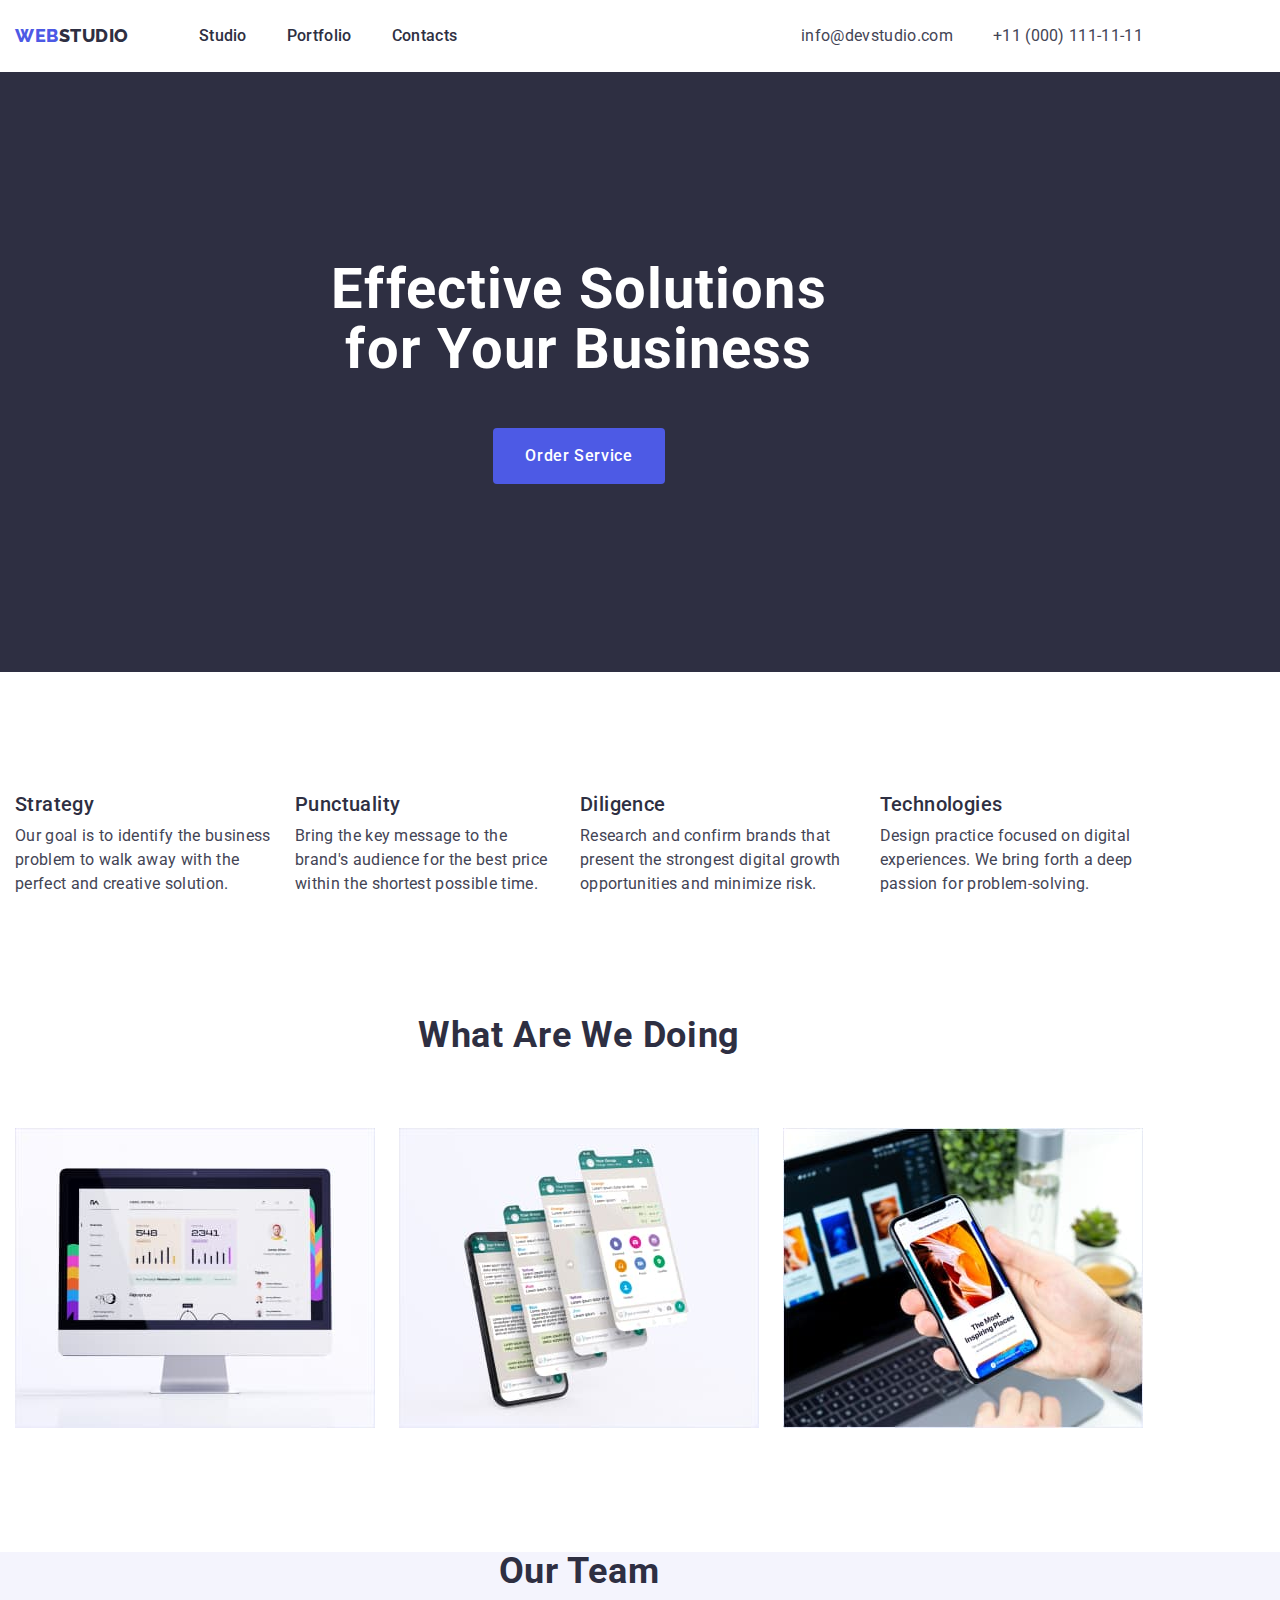
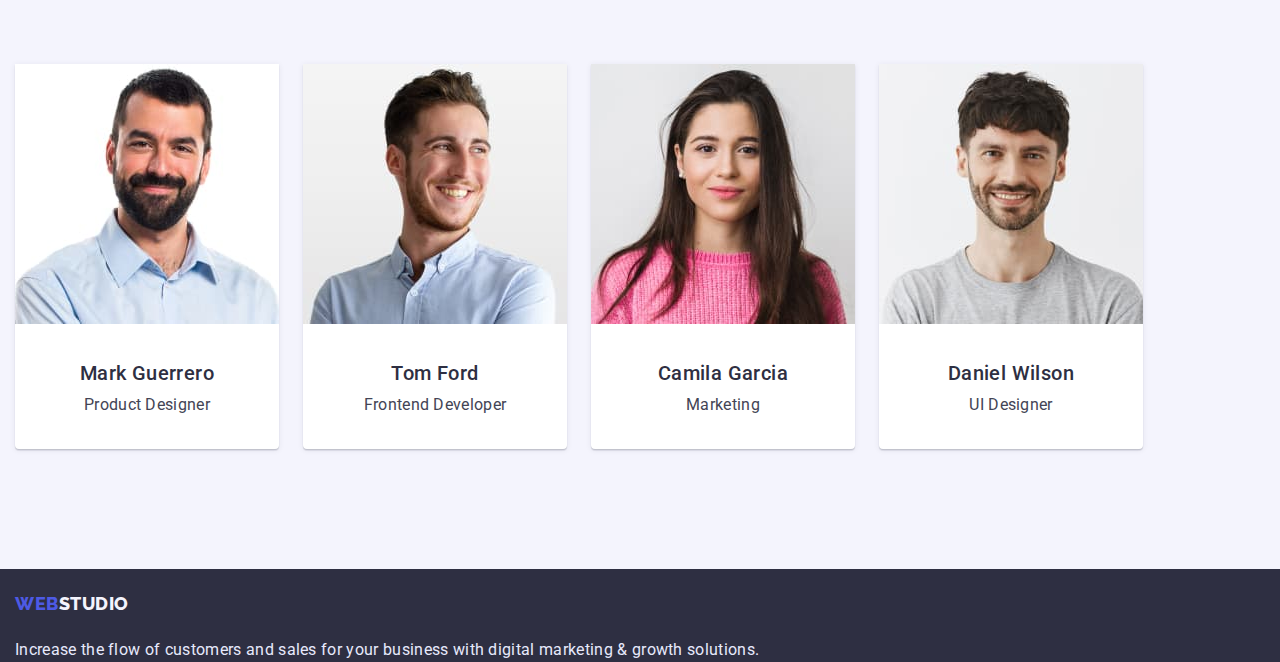
==== commit 6c1e75d6: "design styles" ====
--- a/index.html
+++ b/index.html
@@ -123,15 +123,17 @@
       <section class="team">
         <div class="container">
           <h2 class="section-title">Our Team</h2>
-          <ul class="list">
+          <ul class="team-item list">
             <li class="card-bgc">
               <img
                 src="./images/employers/img-team-card-1.jpg"
                 alt="photo Mark Guerrero"
                 width="264"
               />
-              <h3 class="section-description">Mark Guerrero</h3>
-              <p class="section-text">Product Designer</p>
+              <div class="card-pad">
+                <h3 class="section-description">Mark Guerrero</h3>
+                <p class="section-text">Product Designer</p>
+              </div>
             </li>
             <li class="card-bgc">
               <img
@@ -140,8 +142,10 @@
                 width="264"
                 height="260"
               />
-              <h3 class="section-description">Tom Ford</h3>
-              <p class="section-text">Frontend Developer</p>
+              <div class="card-pad">
+                <h3 class="section-description">Tom Ford</h3>
+                <p class="section-text">Frontend Developer</p>
+              </div>
             </li>
             <li class="card-bgc">
               <img
@@ -150,8 +154,10 @@
                 width="264"
                 height="260"
               />
-              <h3 class="section-description">Camila Garcia</h3>
-              <p class="section-text">Marketing</p>
+              <div class="card-pad">
+                <h3 class="section-description">Camila Garcia</h3>
+                <p class="section-text">Marketing</p>
+              </div>
             </li>
             <li class="card-bgc">
               <img
@@ -160,8 +166,10 @@
                 width="264"
                 height="260"
               />
-              <h3 class="section-description">Daniel Wilson</h3>
-              <p class="section-text">UI Designer</p>
+              <div class="card-pad">
+                <h3 class="section-description">Daniel Wilson</h3>
+                <p class="section-text">UI Designer</p>
+              </div>
             </li>
           </ul>
         </div>
--- a/css/styles.css
+++ b/css/styles.css
@@ -187,15 +187,6 @@
     padding-bottom: 120px;
 }
 
-.team {
-    background-color: var(--secondary-bg-color);
-}
-
-.card-bgc {
-    background-color: var(--main-bg-color);
-}
-
-
 /* --------H2---------- */
 .section-title {
     font-weight: 700;
@@ -248,6 +239,33 @@
 
 .skils-item .item+.item {
     margin-left: 24px;
+}
+
+/* -----------------/SKILS----------------------- */
+/* -----------------TEAM----------------------- */
+.team-item {
+    display: flex;
+}
+
+.card-bgc+.card-bgc {
+    margin-left: 24px;
+}
+
+.team {
+    background-color: var(--secondary-bg-color);
+}
+
+.card-bgc {
+    background-color: var(--main-bg-color);
+    box-shadow: 0px 1px 6px rgba(46, 47, 66, 0.08), 0px 1px 1px rgba(46, 47, 66, 0.16), 0px 2px 1px rgba(46, 47, 66, 0.08);
+    border-radius: 0px 0px 4px 4px;
+
+    text-align: center;
+}
+
+.card-pad {
+    padding-top: 32px;
+    padding-bottom: 32px;
 }
 
 /* -----------------------/MAIN----------------------- */
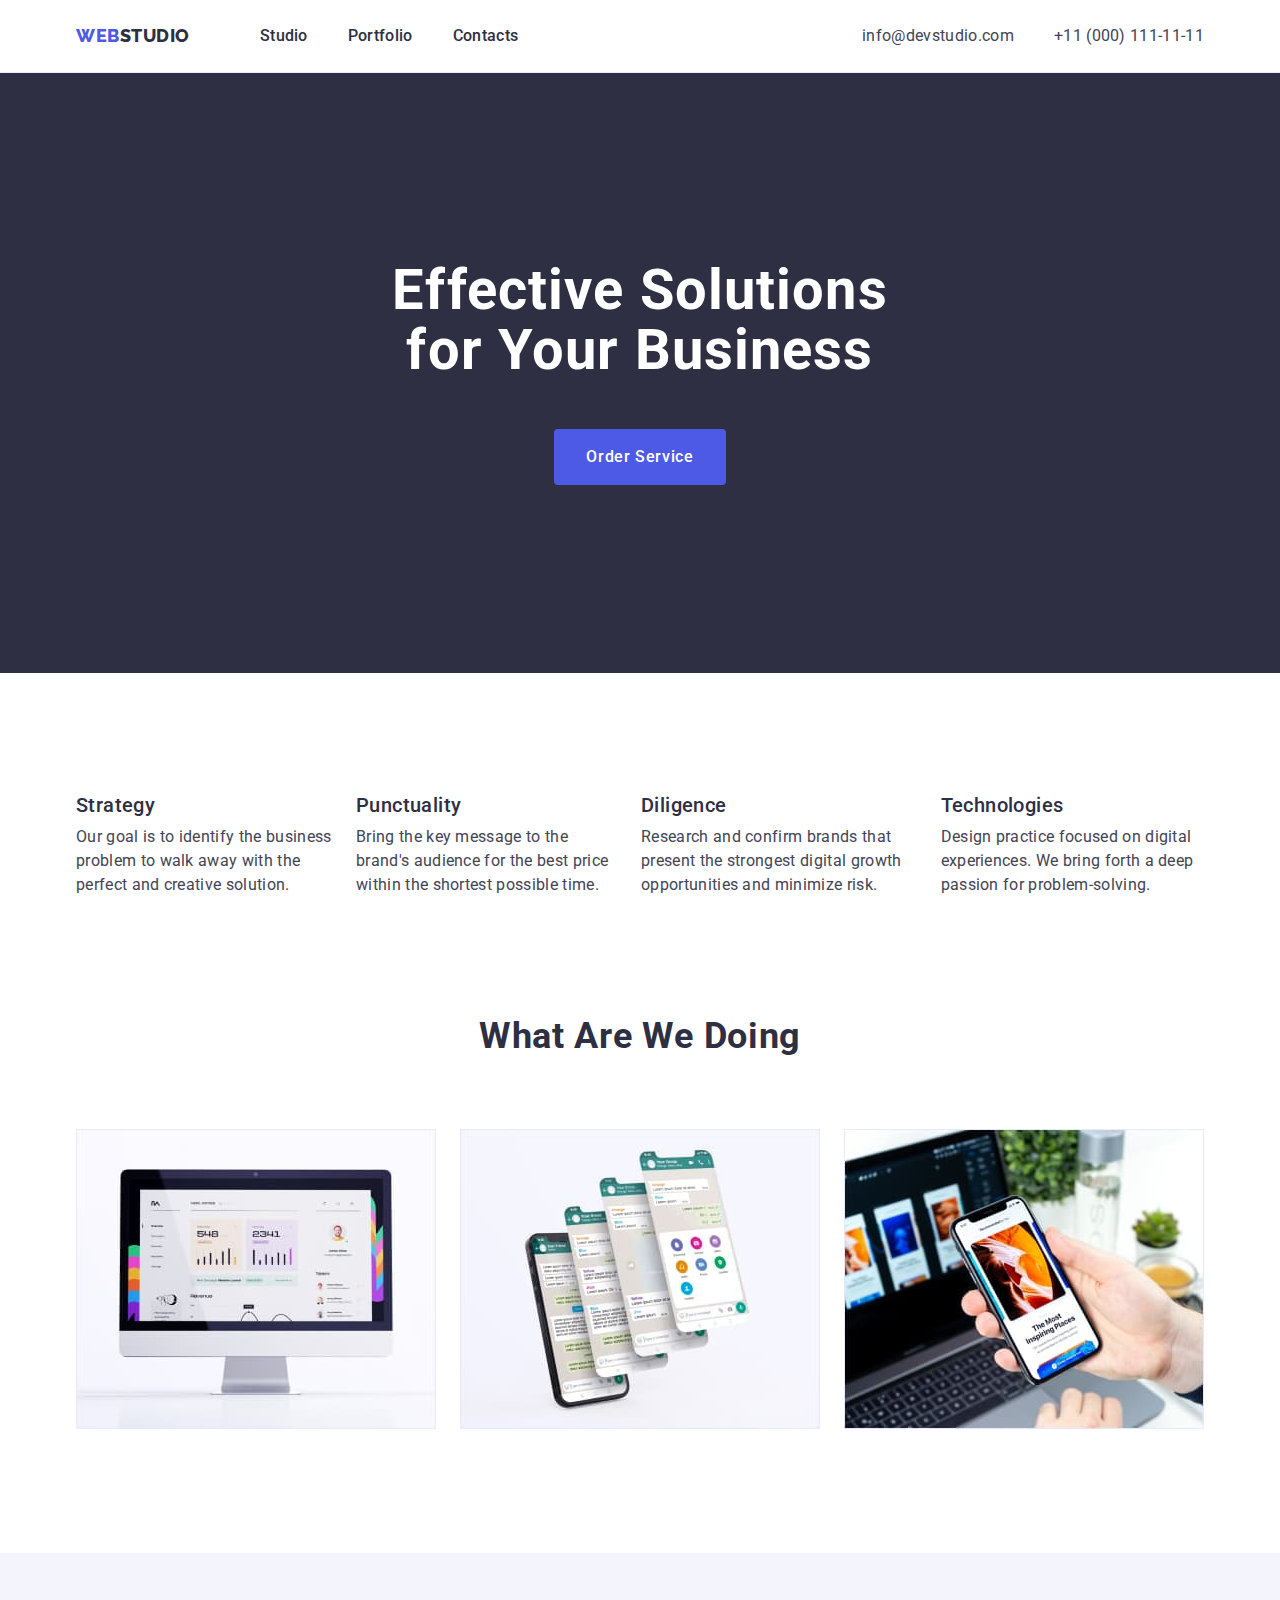
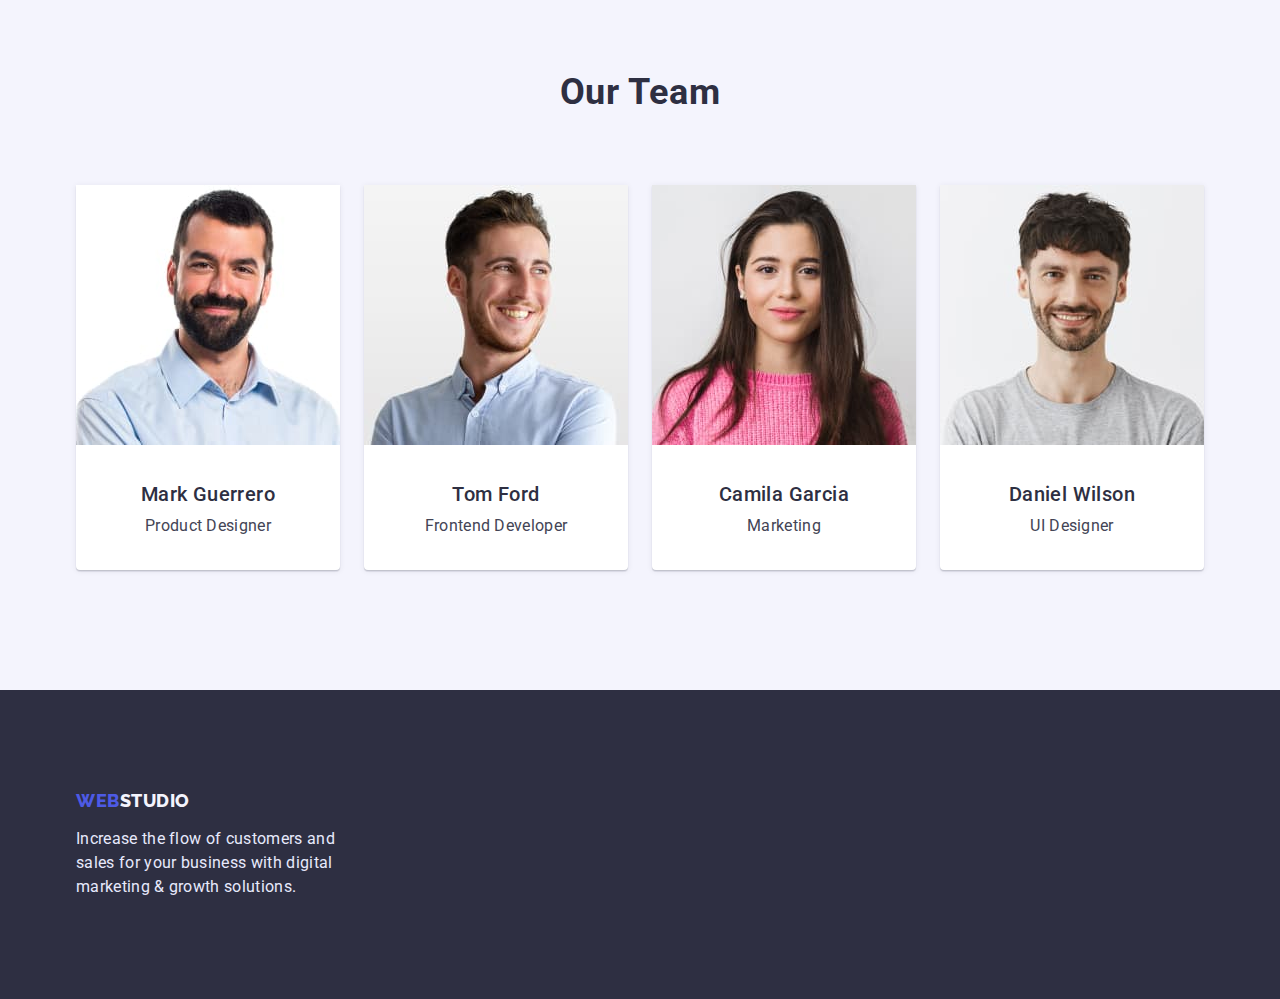
==== commit d95666cd: "design styled" ====
--- a/index.html
+++ b/index.html
@@ -42,7 +42,7 @@
     </header>
     <main>
       <!-- HERO! -->
-      <section class="hero">
+      <section class="section">
         <div class="container">
           <h1 class="main-title">
             Effective Solutions <br />
@@ -52,7 +52,7 @@
         </div>
       </section>
       <!-- FEATURES -->
-      <section class="features">
+      <section class="section">
         <div class="container">
           <h2 class="section-title" hidden>Features</h2>
           <ul class="list features-item">
@@ -88,7 +88,7 @@
         </div>
       </section>
       <!-- OUR SKILS -->
-      <section class="skils">
+      <section class="section">
         <div class="container">
           <h2 class="section-title">What are we doing</h2>
           <ul class="skils-item list">
@@ -120,7 +120,7 @@
         </div>
       </section>
       <!-- OUR TEAM -->
-      <section class="team">
+      <section class="section">
         <div class="container">
           <h2 class="section-title">Our Team</h2>
           <ul class="team-item list">
--- a/css/styles.css
+++ b/css/styles.css
@@ -36,15 +36,21 @@
     padding: 0;
 }
 
-/*---------------------- INDEX.HTML--------------------- */
-/* -----------------------HEADER----------------------- */
-
-
 .container {
     width: 1158px;
     padding-left: 15px;
     padding-right: 15px;
-}
+    margin-left: auto;
+    margin-right: auto;
+}
+
+/*---------------------- INDEX.HTML--------------------- */
+/* -----------------------HEADER----------------------- */
+
+header {
+    border-bottom: 1px solid var(--accent-color);
+}
+
 
 .box {
     display: flex;
@@ -62,8 +68,8 @@
 
 .logo {
     display: block;
-    padding-top: 24px;
-    padding-bottom: 24px;
+    /* padding-top: 16px;
+    padding-bottom: 16px; */
 
 
     font-family: 'Raleway', sans-serif;
@@ -137,10 +143,17 @@
 
 /* -----------------------/HEADER----------------------- */
 /* -----------------------MAIN----------------------- */
+/* -----------UTILITES SECTION------------------------- */
+.section {
+    padding-bottom: 120px;
+    padding-top: 120px;
+}
+
 /* -----------------------HERO----------------------- */
-.hero {
+.section:nth-child(1) {
+    padding: 188px 0px;
+
     background-color: var(--title-text-color);
-    padding: 188px 0px;
 
     text-align: center;
 }
@@ -181,10 +194,12 @@
 /* -----------------------/HERO----------------------- */
 /* -----------------------SECTIONS----------------------- */
 
-
-.skils,
-.team {
-    padding-bottom: 120px;
+.section:nth-child(3) {
+    padding-top: 0px;
+}
+
+.section:nth-child(4) {
+    background-color: var(--secondary-bg-color);
 }
 
 /* --------H2---------- */
@@ -251,10 +266,6 @@
     margin-left: 24px;
 }
 
-.team {
-    background-color: var(--secondary-bg-color);
-}
-
 .card-bgc {
     background-color: var(--main-bg-color);
     box-shadow: 0px 1px 6px rgba(46, 47, 66, 0.08), 0px 1px 1px rgba(46, 47, 66, 0.16), 0px 2px 1px rgba(46, 47, 66, 0.08);
@@ -271,6 +282,8 @@
 /* -----------------------/MAIN----------------------- */
 /* -----------------------FOOTER----------------------- */
 .footer {
+    padding-bottom: 100px;
+    padding-top: 100px;
     background-color: var(--title-text-color);
 }
 
@@ -283,6 +296,14 @@
     line-height: 1.5;
     letter-spacing: 0.02em;
     color: var(--accent-color);
+}
+
+.footer .container .logo {
+    margin-bottom: 16px;
+}
+
+.footer .container .footer-text {
+    width: 264px;
 }
 
 /* -----------------------/FOOTER----------------------- */
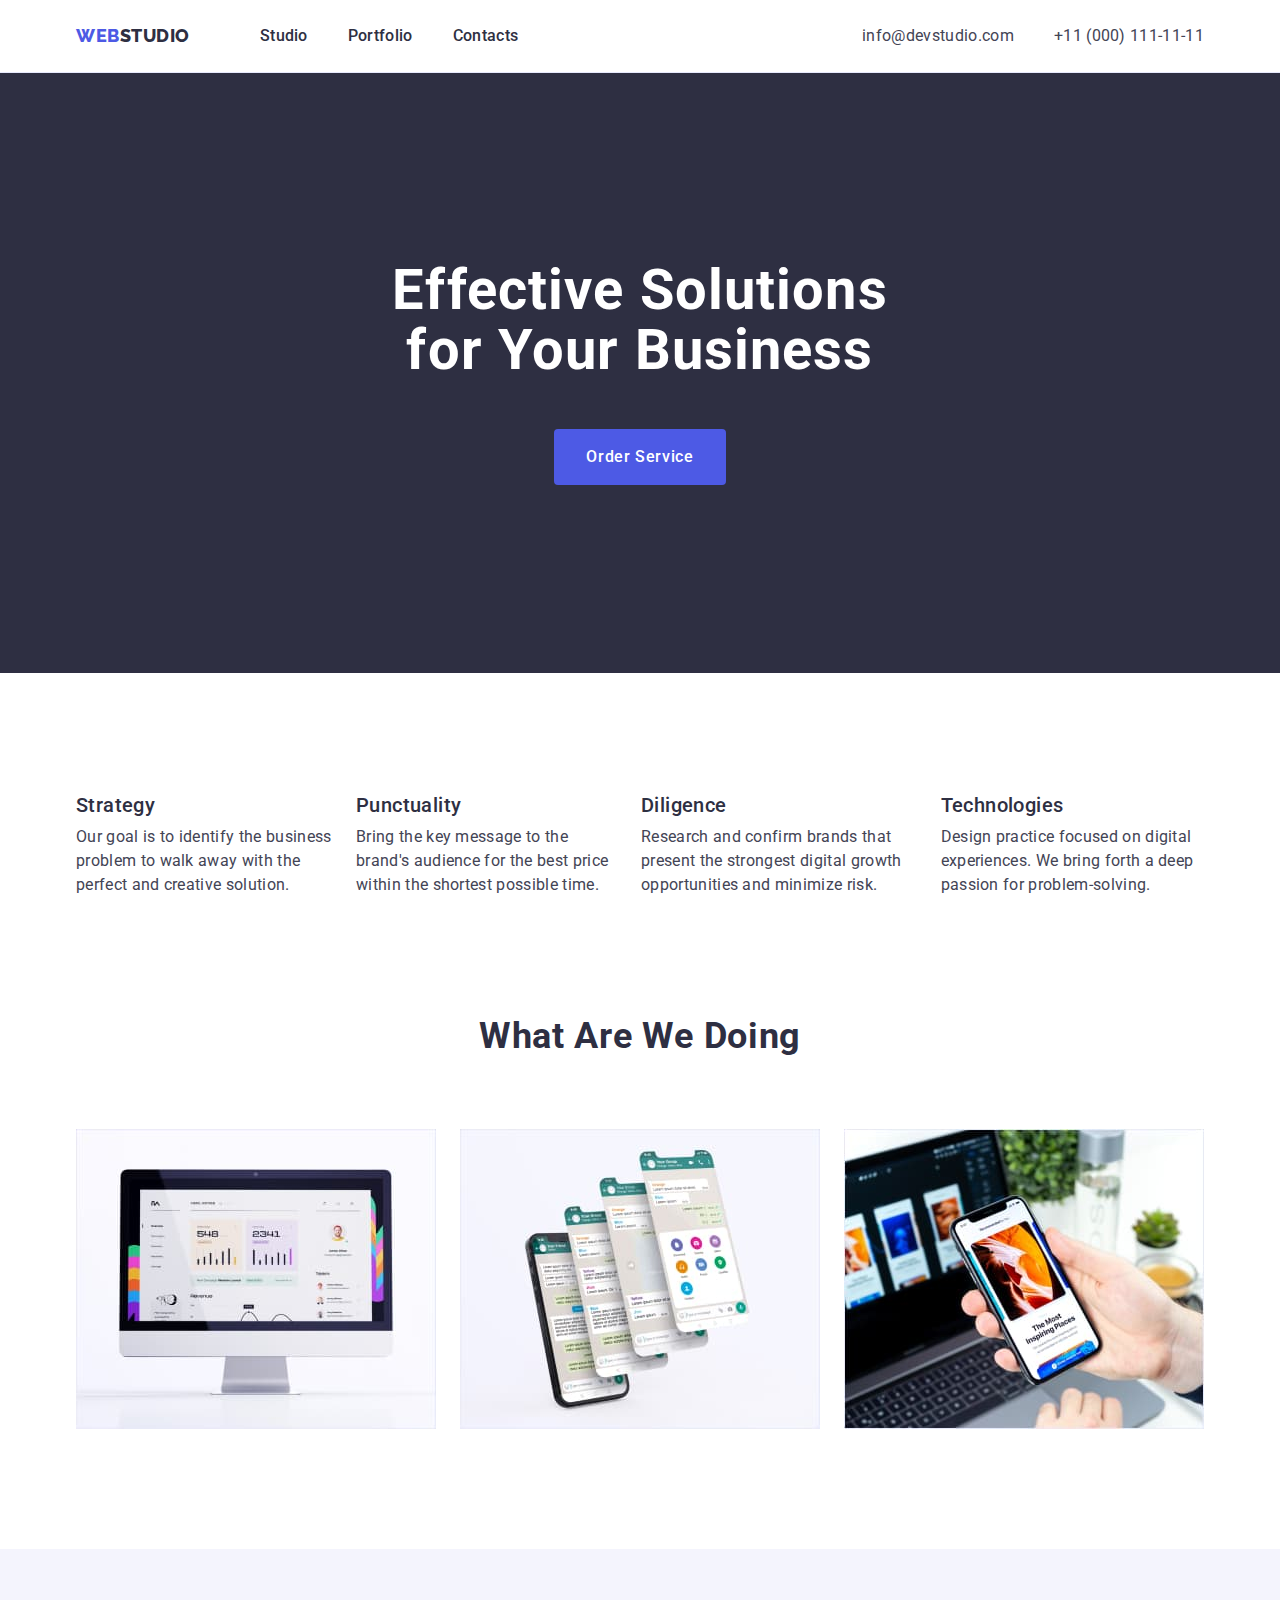
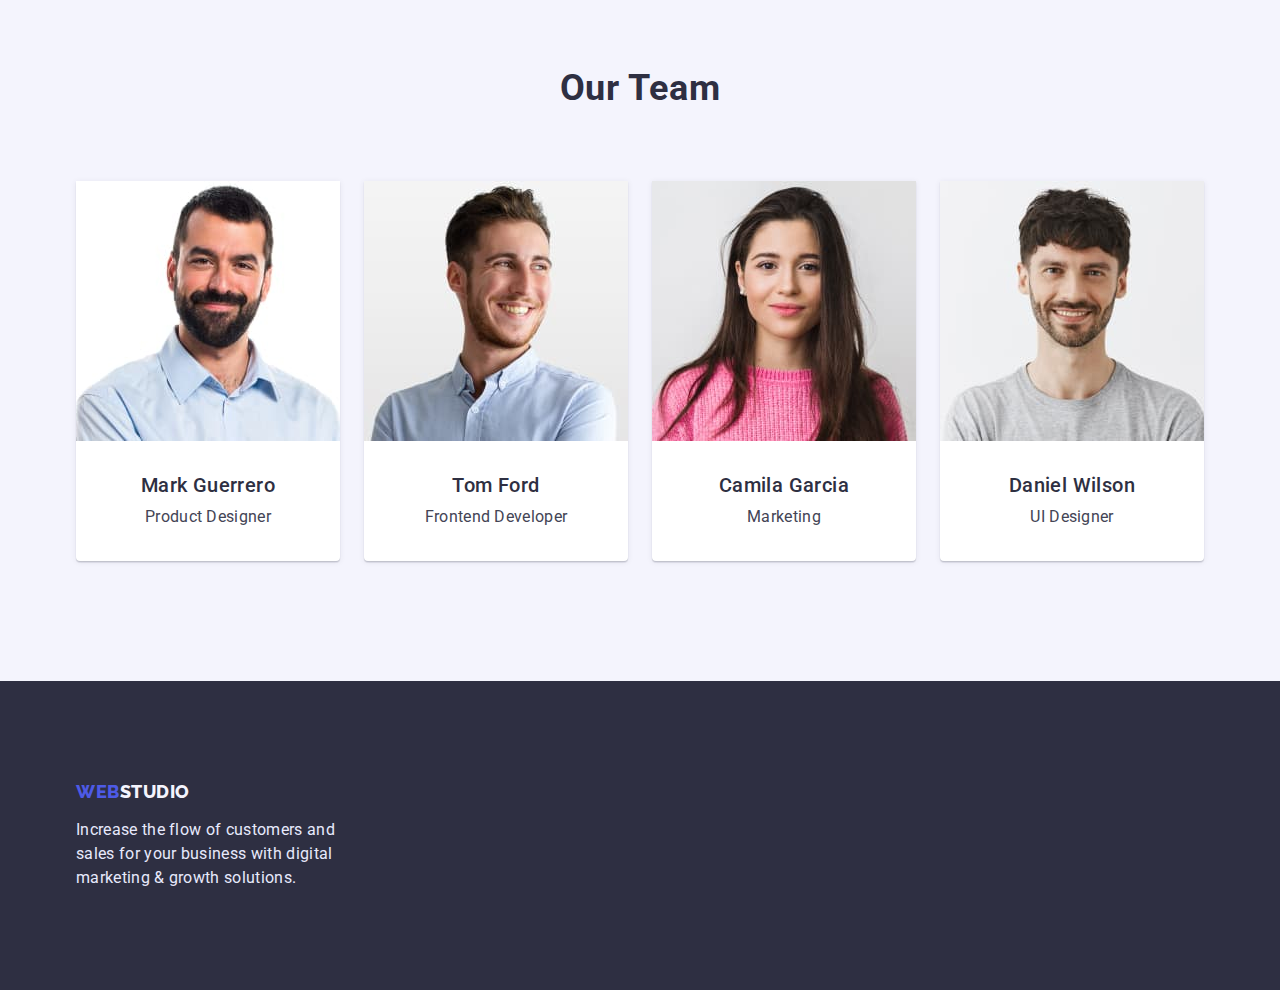
==== commit 6a8836be: "edit head" ====
--- a/index.html
+++ b/index.html
@@ -6,7 +6,6 @@
     <meta http-equiv="X-UA-Compatible" content="IE=edge" />
     <meta name="viewport" content="width=device-width, initial-scale=1.0" />
     <title>WebStudio</title>
-    <link rel="stylesheet" href="./css/modern-normalize.css" />
     <link rel="preconnect" href="https://fonts.googleapis.com" />
     <link rel="preconnect" href="https://fonts.gstatic.com" crossorigin />
     <link
--- a/css/styles.css
+++ b/css/styles.css
@@ -36,12 +36,8 @@
     padding: 0;
 }
 
-.container {
-    width: 1158px;
-    padding-left: 15px;
-    padding-right: 15px;
-    margin-left: auto;
-    margin-right: auto;
+img {
+    display: block;
 }
 
 /*---------------------- INDEX.HTML--------------------- */
@@ -56,6 +52,8 @@
     display: flex;
 }
 
+/* -------MENU OF NAVIGATION--------- */
+
 .nav-item {
     display: flex;
     align-items: center;
@@ -68,9 +66,6 @@
 
 .logo {
     display: block;
-    /* padding-top: 16px;
-    padding-bottom: 16px; */
-
 
     font-family: 'Raleway', sans-serif;
     font-weight: 800;
@@ -108,6 +103,8 @@
     color: var(--pressed-state);
 }
 
+/* -------------------CONTACTS-------------- */
+
 .contacts {
     margin-left: auto;
 
@@ -143,12 +140,20 @@
 
 /* -----------------------/HEADER----------------------- */
 /* -----------------------MAIN----------------------- */
-/* -----------UTILITES SECTION------------------------- */
+/* ----------------------ALL SECTION------------------------- */
 .section {
     padding-bottom: 120px;
     padding-top: 120px;
 }
 
+.container {
+    width: 1158px;
+    padding-left: 15px;
+    padding-right: 15px;
+    margin-left: auto;
+    margin-right: auto;
+}
+
 /* -----------------------HERO----------------------- */
 .section:nth-child(1) {
     padding: 188px 0px;
@@ -167,6 +172,8 @@
     letter-spacing: 0.02em;
     color: var(--main-bg-color);
 }
+
+/* -----------BUTTON ORDER----------------- */
 
 .order-btn {
     font-family: 'Roboto', sans-serif;
@@ -192,17 +199,10 @@
 }
 
 /* -----------------------/HERO----------------------- */
-/* -----------------------SECTIONS----------------------- */
-
-.section:nth-child(3) {
-    padding-top: 0px;
-}
-
-.section:nth-child(4) {
-    background-color: var(--secondary-bg-color);
-}
+/* -----------------------TEXT PARAMETERS----------------------- */
 
 /* --------H2---------- */
+
 .section-title {
     font-weight: 700;
     font-size: 36px;
@@ -216,6 +216,7 @@
 }
 
 /* -------H3---------- */
+
 .section-description {
     font-weight: 500;
     font-size: 20px;
@@ -232,11 +233,7 @@
     letter-spacing: 0.02em;
 }
 
-/* -----------------FEATURES------------------------ */
-.features {
-    padding-top: 120px;
-    padding-bottom: 120px;
-}
+/* -----------------SECTION FEATURES------------------------ */
 
 .features-item {
     display: flex;
@@ -247,7 +244,12 @@
 }
 
 /* -----------------/FEATURES------------------------ */
-/* -----------------SKILS----------------------- */
+/* -----------------SECTION SKILS----------------------- */
+
+.section:nth-child(3) {
+    padding-top: 0px;
+}
+
 .skils-item {
     display: flex;
 }
@@ -257,7 +259,12 @@
 }
 
 /* -----------------/SKILS----------------------- */
-/* -----------------TEAM----------------------- */
+/* -----------------SECTION TEAM----------------------- */
+
+.section:nth-child(4) {
+    background-color: var(--secondary-bg-color);
+}
+
 .team-item {
     display: flex;
 }
@@ -309,29 +316,82 @@
 /* -----------------------/FOOTER----------------------- */
 
 /* ---------------PORTFOLIO PAGE--------------------------- */
+/* ---------LIST OF BUTTONS------------------- */
+
+.filters {
+    padding-top: 96px;
+    padding-bottom: 120px;
+}
+
+.filter-list {
+    display: flex;
+    justify-content: center;
+}
+
+.filter-list .item:not(:last-child) {
+    margin-right: 24px;
+}
+
 /* --------------BUTTONS------------------- */
+
 .filter-button {
+    padding: 12px 24px;
+
+    border: 1px solid var(--accent-color);
+    border-radius: 4px;
+    color: var(--primary-brand);
+    background-color: var(--light-mode);
+
     font-family: 'Roboto', sans-serif;
     font-style: normal;
     font-weight: 500;
     font-size: 16px;
     line-height: 1.5;
     letter-spacing: 0.04em;
-
-    color: var(--primary-brand);
-    background-color: var(--light-mode);
 }
 
 .filter-button:hover,
 .filter-button:focus {
     background-color: var(--pressed-state);
+    border: 1px solid var(--pressed-state);
     color: var(--main-bg-color);
     cursor: pointer;
 }
 
 /* --------------/BUTTONS------------------- */
-
-/* --------------LINKS------------------- */
+/* ---------------LIST OF EXAMPLES---------- */
+
+.examples {
+    display: flex;
+    flex-wrap: wrap;
+    padding-top: 72px;
+}
+
+.examples .item {
+    margin-right: 24px;
+    margin-bottom: 48px;
+}
+
+.examples .item:nth-child(3n) {
+    margin-right: 0px;
+}
+
+.examples .item:nth-last-child(-n+3) {
+    margin-bottom: 0px;
+}
+
+/* ------------DESIGN FOR TEXT INSIDE OF CARD------ */
+
+.card-sign {
+    padding-top: 32px;
+    padding-bottom: 32px;
+    padding-left: 16px;
+    border-left: 1px solid var(--accent-color);
+    border-bottom: 1px solid var(--accent-color);
+    border-right: 1px solid var(--accent-color);
+}
+
+/* --------------TEXT INSIDE CARD------------------- */
 .link-text {
     font-size: 16px;
     line-height: 1.5;
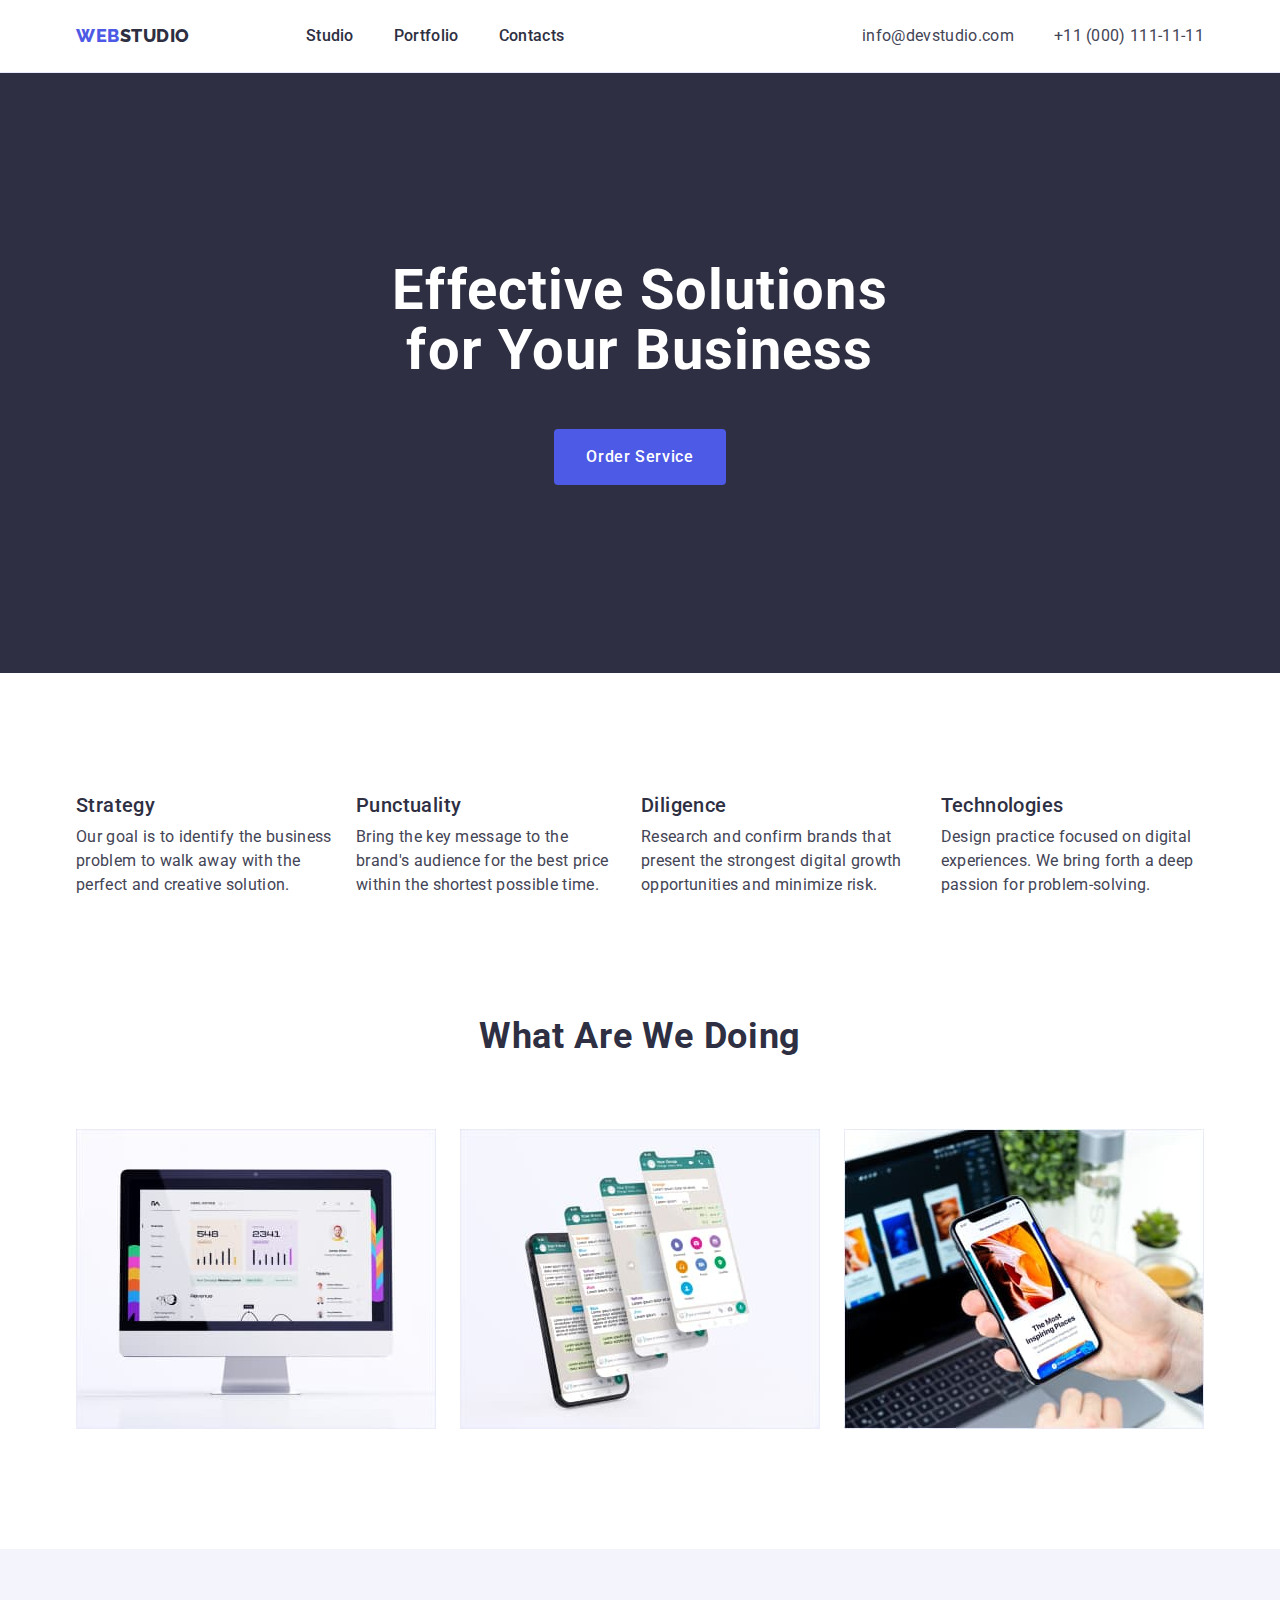
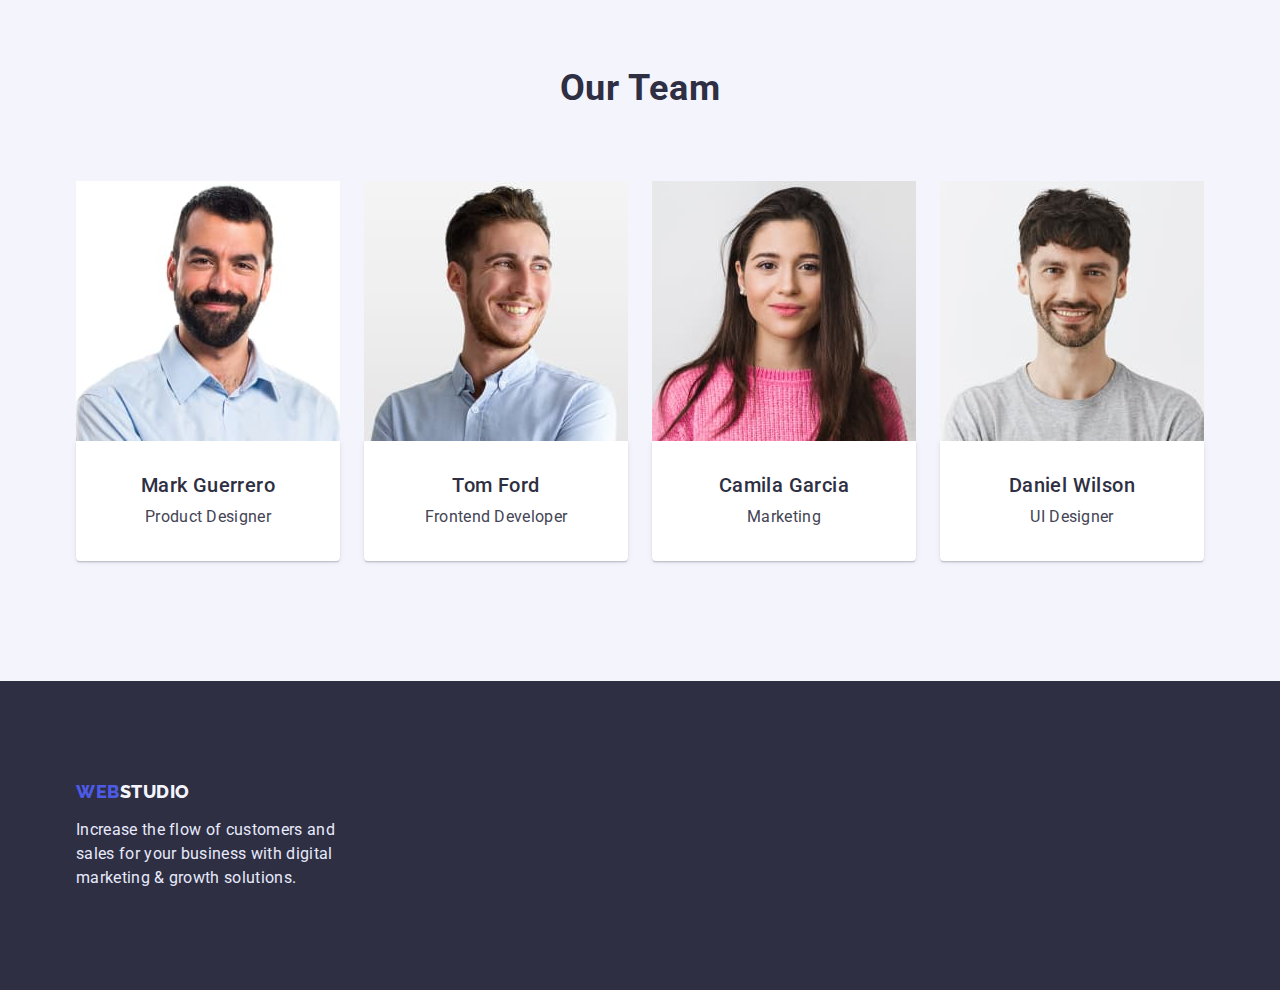
==== commit 10cf500e: "work on errors" ====
--- a/index.html
+++ b/index.html
@@ -12,12 +12,12 @@
       href="https://fonts.googleapis.com/css2?family=Raleway:wght@800&family=Roboto:wght@400;500;700;900&display=swap"
       rel="stylesheet"
     />
-    <link rel="stylesheet" href="./css/modern-normalize.css" />
+    <link rel="stylesheet" href="./css/modern-normalize.min.css" />
     <link rel="stylesheet" href="./css/styles.css" />
   </head>
   <body>
     <!-- HEADER -->
-    <header>
+    <header class="header-page">
       <div class="container box">
         <nav class="nav-item">
           <a href="./index.html" class="logo link"> Web<span class="dark-text">Studio</span></a>
--- a/css/styles.css
+++ b/css/styles.css
@@ -43,29 +43,28 @@
 /*---------------------- INDEX.HTML--------------------- */
 /* -----------------------HEADER----------------------- */
 
-header {
+.header-page {
     border-bottom: 1px solid var(--accent-color);
 }
 
 
 .box {
     display: flex;
+    align-items: center;
 }
 
 /* -------MENU OF NAVIGATION--------- */
 
 .nav-item {
     display: flex;
+    margin-right: auto;
     align-items: center;
-
-}
-
-.nav-item .item+.item {
-    margin-left: 40px;
+    gap: 40px;
 }
 
 .logo {
     display: block;
+    margin-right: 76px;
 
     font-family: 'Raleway', sans-serif;
     font-weight: 800;
@@ -82,18 +81,21 @@
 
 .site-nav {
     display: flex;
-    margin-left: 70px;
+    gap: 40px;
 
     font-weight: 500;
     font-size: 16px;
     line-height: 1.5;
     letter-spacing: 0.02em;
+}
+
+.site-nav .item {
+    padding-top: 24px;
+    padding-bottom: 24px;
 }
 
 .site-nav .link {
     display: block;
-    padding-top: 24px;
-    padding-bottom: 24px;
 
     color: var(--title-text-color);
 }
@@ -116,6 +118,7 @@
 
 .contacts-item {
     display: flex;
+    gap: 40px;
 }
 
 .contacts .link {
@@ -130,13 +133,6 @@
 .contacts .link:focus {
     color: var(--pressed-state);
 }
-
-
-.contacts .item+.item {
-    margin-left: 40px;
-}
-
-
 
 /* -----------------------/HEADER----------------------- */
 /* -----------------------MAIN----------------------- */
@@ -164,8 +160,8 @@
 }
 
 .main-title {
-    margin-top: 0px;
-    margin-bottom: 48px;
+    max-width: 496px;
+    margin: 0 auto 48px;
 
     font-size: 56px;
     line-height: 1.07;
@@ -176,6 +172,10 @@
 /* -----------BUTTON ORDER----------------- */
 
 .order-btn {
+    display: block;
+    margin: 0 auto;
+    cursor: pointer;
+
     font-family: 'Roboto', sans-serif;
     font-weight: 500;
     font-size: 16px;
@@ -195,7 +195,7 @@
 .order-btn:hover,
 .order-btn:focus {
     background-color: var(--pressed-state);
-    cursor: pointer;
+    /* cursor: pointer; */
 }
 
 /* -----------------------/HERO----------------------- */
@@ -204,6 +204,8 @@
 /* --------H2---------- */
 
 .section-title {
+    margin-bottom: 72px;
+
     font-weight: 700;
     font-size: 36px;
     line-height: 1.11;
@@ -211,20 +213,18 @@
     text-align: center;
     text-transform: capitalize;
     color: var(--title-text-color);
-
-    margin-bottom: 72px;
 }
 
 /* -------H3---------- */
 
 .section-description {
+    margin-bottom: 8px;
+
     font-weight: 500;
     font-size: 20px;
     line-height: 1.2;
     letter-spacing: 0.02em;
     color: var(--title-text-color);
-
-    margin-bottom: 8px;
 }
 
 .section-text {
@@ -237,10 +237,12 @@
 
 .features-item {
     display: flex;
-}
-
-.features-item .item+.item {
-    margin-left: 24px;
+    gap: 24px;
+}
+
+/* FEATURES ITEM WIDTH CALCULATED */
+.features-item .item {
+    width: calc((100%-72px)/4);
 }
 
 /* -----------------/FEATURES------------------------ */
@@ -252,10 +254,12 @@
 
 .skils-item {
     display: flex;
-}
-
-.skils-item .item+.item {
-    margin-left: 24px;
+    gap: 24px;
+}
+
+/* SKILS ITEM WIDTH CALCULATED */
+.skils-item .item {
+    width: calc((100%-48px)/3);
 }
 
 /* -----------------/SKILS----------------------- */
@@ -267,16 +271,16 @@
 
 .team-item {
     display: flex;
-}
-
-.card-bgc+.card-bgc {
-    margin-left: 24px;
-}
+    gap: 24px;
+}
+
+.team-item .card-bgc {
+    width: calc((100%-72px)/4);
+}
+
 
 .card-bgc {
     background-color: var(--main-bg-color);
-    box-shadow: 0px 1px 6px rgba(46, 47, 66, 0.08), 0px 1px 1px rgba(46, 47, 66, 0.16), 0px 2px 1px rgba(46, 47, 66, 0.08);
-    border-radius: 0px 0px 4px 4px;
 
     text-align: center;
 }
@@ -284,6 +288,12 @@
 .card-pad {
     padding-top: 32px;
     padding-bottom: 32px;
+    padding-left: 16px;
+    padding-right: 16px;
+    box-shadow: 0px 1px 6px rgba(46, 47, 66, 0.08), 0px 1px 1px rgba(46, 47, 66, 0.16), 0px 2px 1px rgba(46, 47, 66, 0.08);
+    border-radius: 0px 0px 4px 4px;
+
+
 }
 
 /* -----------------------/MAIN----------------------- */
@@ -306,6 +316,8 @@
 }
 
 .footer .container .logo {
+    display: inline-block;
+
     margin-bottom: 16px;
 }
 
@@ -318,19 +330,20 @@
 /* ---------------PORTFOLIO PAGE--------------------------- */
 /* ---------LIST OF BUTTONS------------------- */
 
-.filters {
+.section-p {
     padding-top: 96px;
-    padding-bottom: 120px;
+    padding-bottom: 96px;
+    padding-left: 120px;
+    padding-right: 120px;
 }
 
 .filter-list {
     display: flex;
     justify-content: center;
-}
-
-.filter-list .item:not(:last-child) {
-    margin-right: 24px;
-}
+    gap: 24px;
+    margin-bottom: 72px;
+}
+
 
 /* --------------BUTTONS------------------- */
 
@@ -353,7 +366,7 @@
 .filter-button:hover,
 .filter-button:focus {
     background-color: var(--pressed-state);
-    border: 1px solid var(--pressed-state);
+    border: 1px solid transparent;
     color: var(--main-bg-color);
     cursor: pointer;
 }
@@ -364,12 +377,12 @@
 .examples {
     display: flex;
     flex-wrap: wrap;
-    padding-top: 72px;
+    column-gap: 24px;
+    row-gap: 48px;
 }
 
 .examples .item {
-    margin-right: 24px;
-    margin-bottom: 48px;
+    max-width: calc((100%-2*24px)/3);
 }
 
 .examples .item:nth-child(3n) {
@@ -380,21 +393,10 @@
     margin-bottom: 0px;
 }
 
-/* ------------DESIGN FOR TEXT INSIDE OF CARD------ */
+/* ------------DESIGN FOR BOTTOM SIDE OF CARD------ */
 
 .card-sign {
-    padding-top: 32px;
-    padding-bottom: 32px;
-    padding-left: 16px;
-    border-left: 1px solid var(--accent-color);
-    border-bottom: 1px solid var(--accent-color);
-    border-right: 1px solid var(--accent-color);
-}
-
-/* --------------TEXT INSIDE CARD------------------- */
-.link-text {
-    font-size: 16px;
-    line-height: 1.5;
-    letter-spacing: 0.02em;
-    color: var(--main-text-color);
+    padding: 32px 16px;
+    border: 1px solid var(--accent-color);
+    border-top: none;
 }